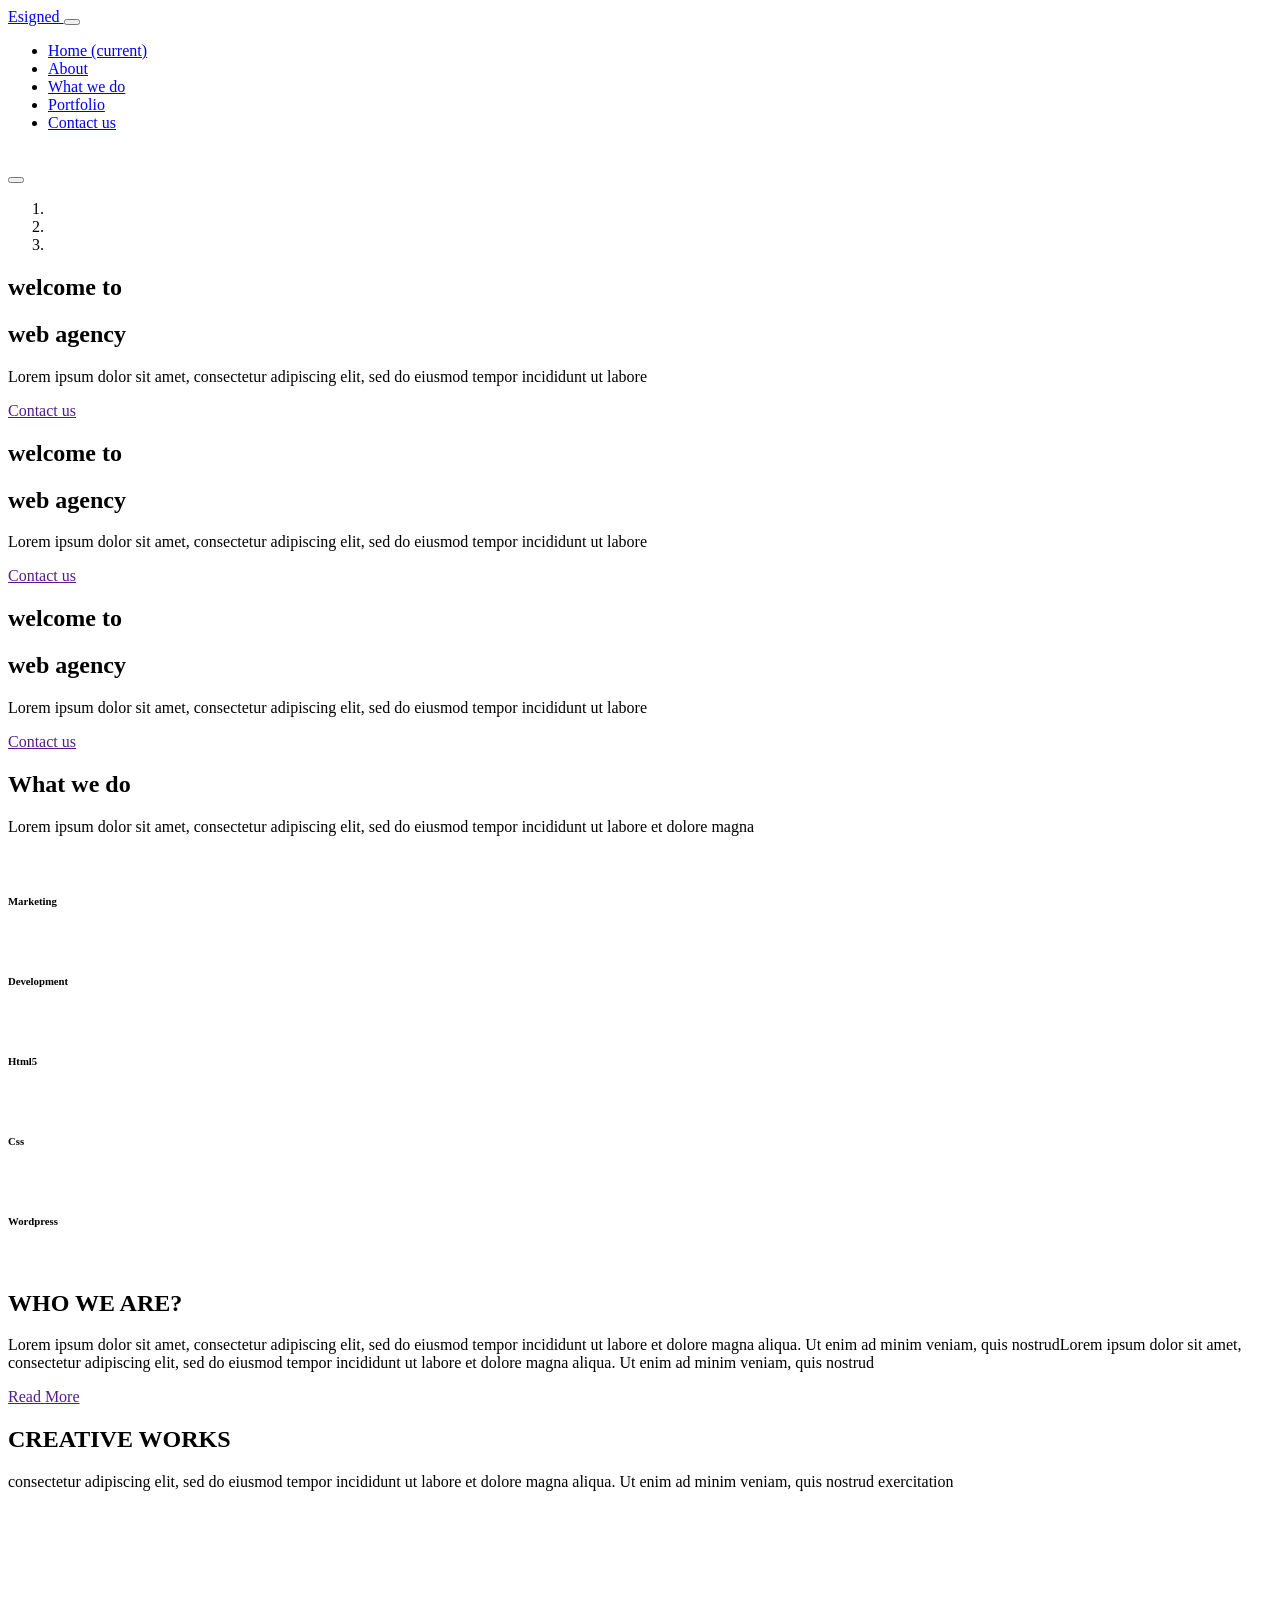
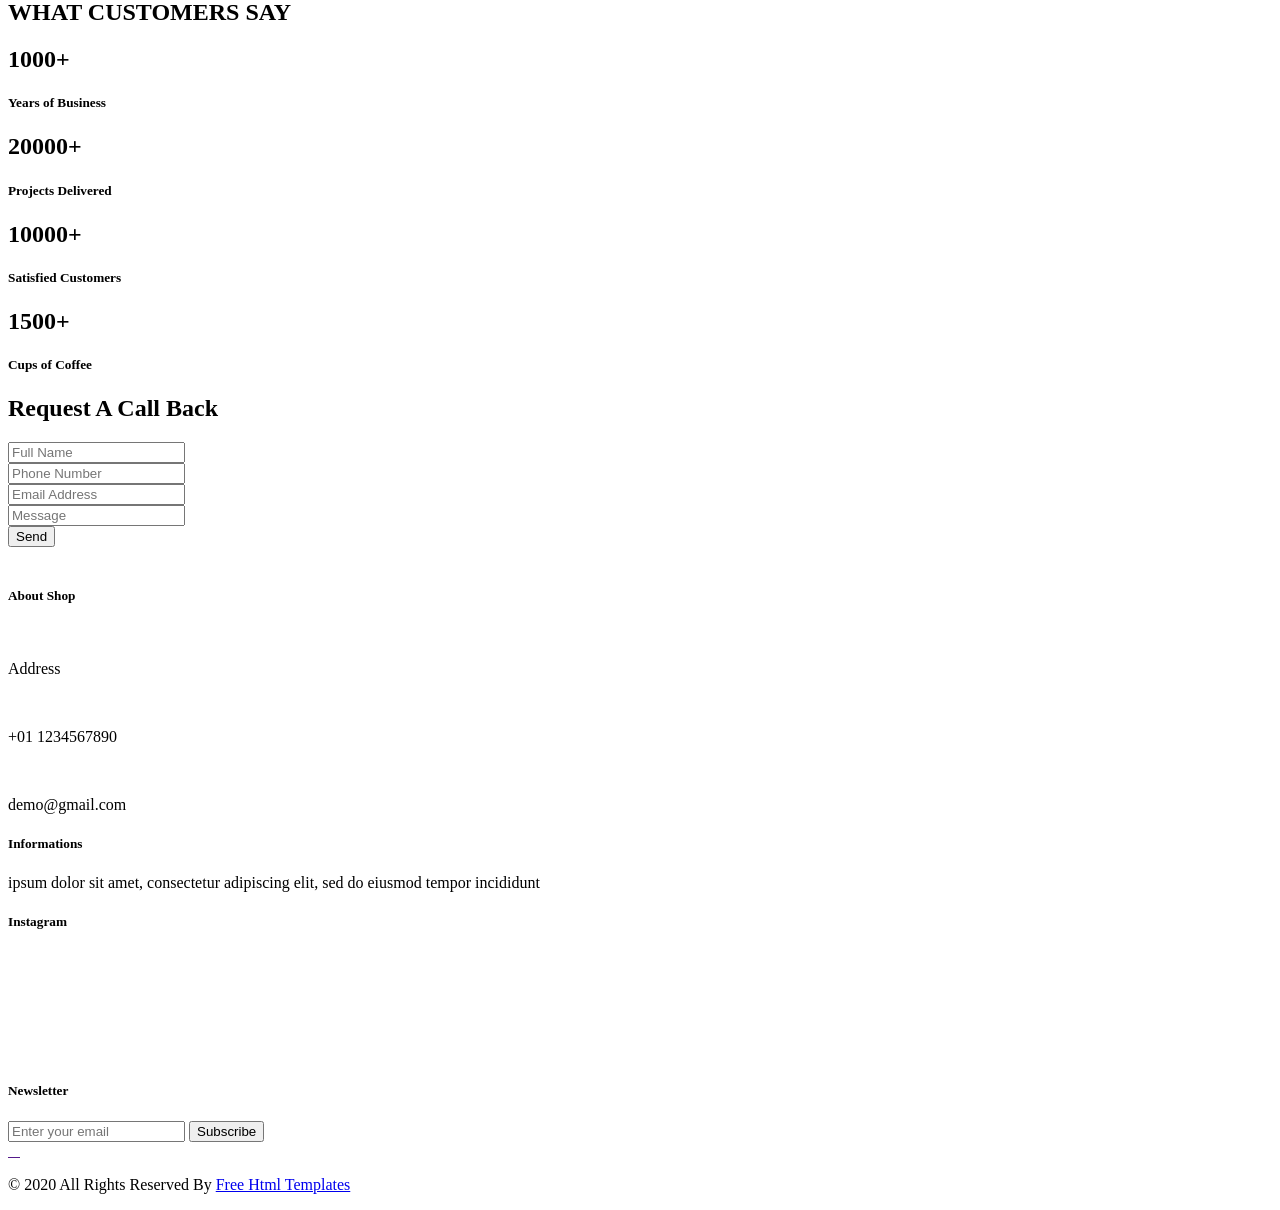
==== index.html @ bd588ac9 "Add files via upload" ====
<!DOCTYPE html>
<html>

<head>
  <!-- Basic -->
  <meta charset="utf-8" />
  <meta http-equiv="X-UA-Compatible" content="IE=edge" />
  <!-- Mobile Metas -->
  <meta name="viewport" content="width=device-width, initial-scale=1, shrink-to-fit=no" />
  <!-- Site Metas -->
  <meta name="keywords" content="" />
  <meta name="description" content="" />
  <meta name="author" content="" />

  <title>Esigned</title>

  <!-- slider stylesheet -->
  <!-- slider stylesheet -->
  <link rel="stylesheet" type="text/css" href="https://cdnjs.cloudflare.com/ajax/libs/OwlCarousel2/2.3.4/assets/owl.carousel.min.css" />

  <!-- bootstrap core css -->
  <link rel="stylesheet" type="text/css" href="css/bootstrap.css" />

  <!-- fonts style -->
  <link href="https://fonts.googleapis.com/css?family=Open+Sans:400,700|Poppins:400,700&display=swap" rel="stylesheet">
  <!-- Custom styles for this template -->
  <link href="css/style.css" rel="stylesheet" />
  <!-- responsive style -->
  <link href="css/responsive.css" rel="stylesheet" />
</head>

<body>
  <div class="hero_area">
    <!-- header section strats -->
    <header class="header_section">
      <div class="container-fluid">
        <nav class="navbar navbar-expand-lg custom_nav-container pt-3">
          <a class="navbar-brand" href="index.html">
            <span>
              Esigned
            </span>
          </a>
          <button class="navbar-toggler" type="button" data-toggle="collapse" data-target="#navbarSupportedContent" aria-controls="navbarSupportedContent" aria-expanded="false" aria-label="Toggle navigation">
            <span class="navbar-toggler-icon"></span>
          </button>

          <div class="collapse navbar-collapse" id="navbarSupportedContent">
            <div class="d-flex ml-auto flex-column flex-lg-row align-items-center">
              <ul class="navbar-nav  ">
                <li class="nav-item active">
                  <a class="nav-link" href="index.html">Home <span class="sr-only">(current)</span></a>
                </li>
                <li class="nav-item">
                  <a class="nav-link" href="about.html"> About </a>
                </li>
                <li class="nav-item">
                  <a class="nav-link" href="do.html"> What we do </a>
                </li>
                <li class="nav-item">
                  <a class="nav-link" href="portfolio.html"> Portfolio </a>
                </li>
                <li class="nav-item">
                  <a class="nav-link" href="contact.html">Contact us</a>
                </li>
              </ul>
              <div class="user_option">
                <a href="">
                  <img src="images/user.png" alt="">
                </a>
                <form class="form-inline my-2 my-lg-0 ml-0 ml-lg-4 mb-3 mb-lg-0">
                  <button class="btn  my-2 my-sm-0 nav_search-btn" type="submit"></button>
                </form>
              </div>
            </div>
          </div>
        </nav>
      </div>
    </header>
    <!-- end header section -->
    <!-- slider section -->
    <section class=" slider_section position-relative">
      <div class="container">
        <div id="carouselExampleIndicators" class="carousel slide" data-ride="carousel">
          <ol class="carousel-indicators">
            <li data-target="#carouselExampleIndicators" data-slide-to="0" class="active"></li>
            <li data-target="#carouselExampleIndicators" data-slide-to="1"></li>
            <li data-target="#carouselExampleIndicators" data-slide-to="2"></li>
          </ol>
          <div class="carousel-inner">
            <div class="carousel-item active">
              <div class="row">
                <div class="col">
                  <div class="detail-box">
                    <div>
                      <h2>
                        welcome to

                      </h2>
                      <h1>
                        web agency
                      </h1>
                      <p>
                        Lorem ipsum dolor sit amet, consectetur adipiscing elit, sed do eiusmod tempor incididunt ut
                        labore
                      </p>
                      <div class="">
                        <a href="">
                          Contact us
                        </a>
                      </div>
                    </div>
                  </div>
                </div>
              </div>
            </div>
            <div class="carousel-item">
              <div class="row">
                <div class="col">
                  <div class="detail-box">
                    <div>
                      <h2>
                        welcome to

                      </h2>
                      <h1>
                        web agency
                      </h1>
                      <p>
                        Lorem ipsum dolor sit amet, consectetur adipiscing elit, sed do eiusmod tempor incididunt ut
                        labore
                      </p>
                      <div class="">
                        <a href="">
                          Contact us
                        </a>
                      </div>
                    </div>
                  </div>
                </div>
              </div>
            </div>
            <div class="carousel-item">
              <div class="row">
                <div class="col">
                  <div class="detail-box">
                    <div>
                      <h2>
                        welcome to

                      </h2>
                      <h1>
                        web agency
                      </h1>
                      <p>
                        Lorem ipsum dolor sit amet, consectetur adipiscing elit, sed do eiusmod tempor incididunt ut
                        labore
                      </p>
                      <div class="">
                        <a href="">
                          Contact us
                        </a>
                      </div>
                    </div>
                  </div>
                </div>
              </div>
            </div>
          </div>
        </div>

      </div>
    </section>
    <!-- end slider section -->
  </div>

  <!-- do section -->

  <section class="do_section layout_padding">
    <div class="container">
      <div class="heading_container">
        <h2>
          What we do
        </h2>
        <p>
          Lorem ipsum dolor sit amet, consectetur adipiscing elit, sed do eiusmod tempor incididunt ut labore et dolore
          magna
        </p>
      </div>
      <div class="do_container">
        <div class="box arrow-start arrow_bg">
          <div class="img-box">
            <img src="images/d-1.png" alt="">
          </div>
          <div class="detail-box">
            <h6>
              Marketing
            </h6>
          </div>
        </div>
        <div class="box arrow-middle arrow_bg">
          <div class="img-box">
            <img src="images/d-2.png" alt="">
          </div>
          <div class="detail-box">
            <h6>
              Development
            </h6>
          </div>
        </div>
        <div class="box arrow-middle arrow_bg">
          <div class="img-box">
            <img src="images/d-3.png" alt="">
          </div>
          <div class="detail-box">
            <h6>
              Html5
            </h6>
          </div>
        </div>
        <div class="box arrow-end arrow_bg">
          <div class="img-box">
            <img src="images/d-4.png" alt="">
          </div>
          <div class="detail-box">
            <h6>
              Css
            </h6>
          </div>
        </div>
        <div class="box ">
          <div class="img-box">
            <img src="images/d-5.png" alt="">
          </div>
          <div class="detail-box">
            <h6>
              Wordpress
            </h6>
          </div>
        </div>
      </div>
    </div>
  </section>

  <!-- end do section -->

  <!-- who section -->

  <section class="who_section ">
    <div class="container">
      <div class="row">
        <div class="col-md-5">
          <div class="img-box">
            <img src="images/who-img.jpg" alt="">
          </div>
        </div>
        <div class="col-md-7">
          <div class="detail-box">
            <div class="heading_container">
              <h2>
                WHO WE ARE?
              </h2>
            </div>
            <p>
              Lorem ipsum dolor sit amet, consectetur adipiscing elit, sed do eiusmod tempor incididunt ut labore et
              dolore magna aliqua. Ut enim ad minim veniam, quis nostrudLorem ipsum dolor sit amet, consectetur
              adipiscing elit, sed do eiusmod tempor incididunt ut labore et dolore magna aliqua. Ut enim ad minim
              veniam, quis nostrud
            </p>
            <div>
              <a href="">
                Read More
              </a>
            </div>
          </div>
        </div>
      </div>
    </div>
  </section>

  <!-- end who section -->


  <!-- work section -->
  <section class="work_section layout_padding">
    <div class="container">
      <div class="heading_container">
        <h2>
          CREATIVE WORKS
        </h2>
        <p>
          consectetur adipiscing elit, sed do eiusmod tempor incididunt ut labore et dolore magna aliqua. Ut enim ad
          minim veniam, quis nostrud exercitation
        </p>
      </div>
      <div class="work_container layout_padding2">
        <div class="box b-1">
          <img src="images/w-1.png" alt="">
        </div>
        <div class="box b-2">
          <img src="images/w-2.png" alt="">

        </div>
        <div class="box b-3">
          <img src="images/w-3.png" alt="">

        </div>
        <div class="box b-4">
          <img src="images/w-4.png" alt="">

        </div>
      </div>
    </div>
  </section>

  <!-- end work section -->

  <!-- client section -->
  <section class="client_section">
    <div class="container">
      <div class="heading_container">
        <h2>
          WHAT CUSTOMERS SAY
        </h2>
      </div>
      <div class="carousel-wrap ">
        <div class="owl-carousel">
          <div class="item">
            <div class="box">
              <div class="img-box">
                <img src="images/c-1.png" alt="">
              </div>
              <div class="detail-box">
                <h5>
                  Tempor incididunt <br>
                  <span>
                    Dipiscing elit
                  </span>
                </h5>
                <img src="images/quote.png" alt="">
                <p>
                  Dipiscing elit, sed do eiusmod tempor incididunt ut labore et dolore magna aliqua. Ut enim ad minim
                </p>
              </div>
            </div>
          </div>
          <div class="item">
            <div class="box">
              <div class="img-box">
                <img src="images/c-2.png" alt="">
              </div>
              <div class="detail-box">
                <h5>
                  Tempor incididunt <br>
                  <span>
                    Dipiscing elit
                  </span>
                </h5>
                <img src="images/quote.png" alt="">
                <p>
                  Dipiscing elit, sed do eiusmod tempor incididunt ut labore et dolore magna aliqua. Ut enim ad minim
                </p>
              </div>
            </div>
          </div>
          <div class="item">
            <div class="box">
              <div class="img-box">
                <img src="images/c-3.png" alt="">
              </div>
              <div class="detail-box">
                <h5>
                  Tempor incididunt <br>
                  <span>
                    Dipiscing elit
                  </span>
                </h5>
                <img src="images/quote.png" alt="">
                <p>
                  Dipiscing elit, sed do eiusmod tempor incididunt ut labore et dolore magna aliqua. Ut enim ad minim
                </p>
              </div>
            </div>
          </div>
        </div>
      </div>
    </div>
  </section>

  <!-- end client section -->

  <!-- target section -->
  <section class="target_section layout_padding2">
    <div class="container">
      <div class="row">
        <div class="col-md-3 col-sm-6">
          <div class="detail-box">
            <h2>
              1000+
            </h2>
            <h5>
              Years of Business
            </h5>
          </div>
        </div>
        <div class="col-md-3 col-sm-6">
          <div class="detail-box">
            <h2>
              20000+
            </h2>
            <h5>
              Projects Delivered
            </h5>
          </div>
        </div>
        <div class="col-md-3 col-sm-6">
          <div class="detail-box">
            <h2>
              10000+
            </h2>
            <h5>
              Satisfied Customers
            </h5>
          </div>
        </div>
        <div class="col-md-3 col-sm-6">
          <div class="detail-box">
            <h2>
              1500+
            </h2>
            <h5>
              Cups of Coffee
            </h5>
          </div>
        </div>
      </div>
    </div>
  </section>

  <!-- end target section -->


  <!-- contact section -->

  <section class="contact_section layout_padding">
    <div class="container">

      <div class="heading_container">
        <h2>
          Request A Call Back
        </h2>
      </div>
      <div class="">
        <div class="">
          <div class="row">
            <div class="col-md-9 mx-auto">
              <div class="contact-form">
                <form action="">
                  <div>
                    <input type="text" placeholder="Full Name ">
                  </div>
                  <div>
                    <input type="text" placeholder="Phone Number">
                  </div>
                  <div>
                    <input type="email" placeholder="Email Address">
                  </div>
                  <div>
                    <input type="text" placeholder="Message" class="input_message">
                  </div>
                  <div class="d-flex justify-content-center">
                    <button type="submit" class="btn_on-hover">
                      Send
                    </button>
                  </div>
                </form>
              </div>
            </div>
          </div>
        </div>
      </div>
      <div class="map_img-box">
        <img src="images/map-img.png" alt="">
      </div>
    </div>
  </section>


  <!-- end contact section -->


  <!-- info section -->
  <section class="info_section ">
    <div class="container">
      <div class="row">
        <div class="col-md-3">
          <div class="info_contact">
            <h5>
              About Shop
            </h5>
            <div>
              <div class="img-box">
                <img src="images/location-white.png" width="18px" alt="">
              </div>
              <p>
                Address
              </p>
            </div>
            <div>
              <div class="img-box">
                <img src="images/telephone-white.png" width="12px" alt="">
              </div>
              <p>
                +01 1234567890
              </p>
            </div>
            <div>
              <div class="img-box">
                <img src="images/envelope-white.png" width="18px" alt="">
              </div>
              <p>
                demo@gmail.com
              </p>
            </div>
          </div>
        </div>
        <div class="col-md-3">
          <div class="info_info">
            <h5>
              Informations
            </h5>
            <p>
              ipsum dolor sit amet, consectetur adipiscing elit, sed do eiusmod tempor incididunt
            </p>
          </div>
        </div>

        <div class="col-md-3">
          <div class="info_insta">
            <h5>
              Instagram
            </h5>
            <div class="insta_container">
              <div>
                <a href="">
                  <div class="insta-box b-1">
                    <img src="images/insta.png" alt="">
                  </div>
                </a>
                <a href="">
                  <div class="insta-box b-2">
                    <img src="images/insta.png" alt="">
                  </div>
                </a>
              </div>

              <div>
                <a href="">
                  <div class="insta-box b-3">
                    <img src="images/insta.png" alt="">
                  </div>
                </a>
                <a href="">
                  <div class="insta-box b-4">
                    <img src="images/insta.png" alt="">
                  </div>
                </a>
              </div>
              <div>
                <a href="">
                  <div class="insta-box b-3">
                    <img src="images/insta.png" alt="">
                  </div>
                </a>
                <a href="">
                  <div class="insta-box b-4">
                    <img src="images/insta.png" alt="">
                  </div>
                </a>
              </div>
            </div>
          </div>
        </div>
        <div class="col-md-3">
          <div class="info_form ">
            <h5>
              Newsletter
            </h5>
            <form action="">
              <input type="email" placeholder="Enter your email">
              <button>
                Subscribe
              </button>
            </form>
            <div class="social_box">
              <a href="">
                <img src="images/fb.png" alt="">
              </a>
              <a href="">
                <img src="images/twitter.png" alt="">
              </a>
              <a href="">
                <img src="images/linkedin.png" alt="">
              </a>
              <a href="">
                <img src="images/youtube.png" alt="">
              </a>
            </div>
          </div>
        </div>
      </div>
    </div>
  </section>

  <!-- end info_section -->


  <!-- footer section -->
  <section class="container-fluid footer_section">
    <p>
      &copy; 2020 All Rights Reserved By
      <a href="https://html.design/">Free Html Templates</a>
    </p>
  </section>
  <!-- footer section -->

  <script type="text/javascript" src="js/jquery-3.4.1.min.js"></script>
  <script type="text/javascript" src="js/bootstrap.js"></script>
  <script type="text/javascript" src="https://cdnjs.cloudflare.com/ajax/libs/OwlCarousel2/2.3.4/owl.carousel.min.js">
  </script>
  <!-- owl carousel script 
    -->
  <script type="text/javascript">
    $(".owl-carousel").owlCarousel({
      loop: true,
      margin: 0,
      navText: [],
      center: true,
      autoplay: true,
      autoplayHoverPause: true,
      responsive: {
        0: {
          items: 1
        },
        1000: {
          items: 3
        }
      }
    });
  </script>
  <!-- end owl carousel script -->

</body>

</html>
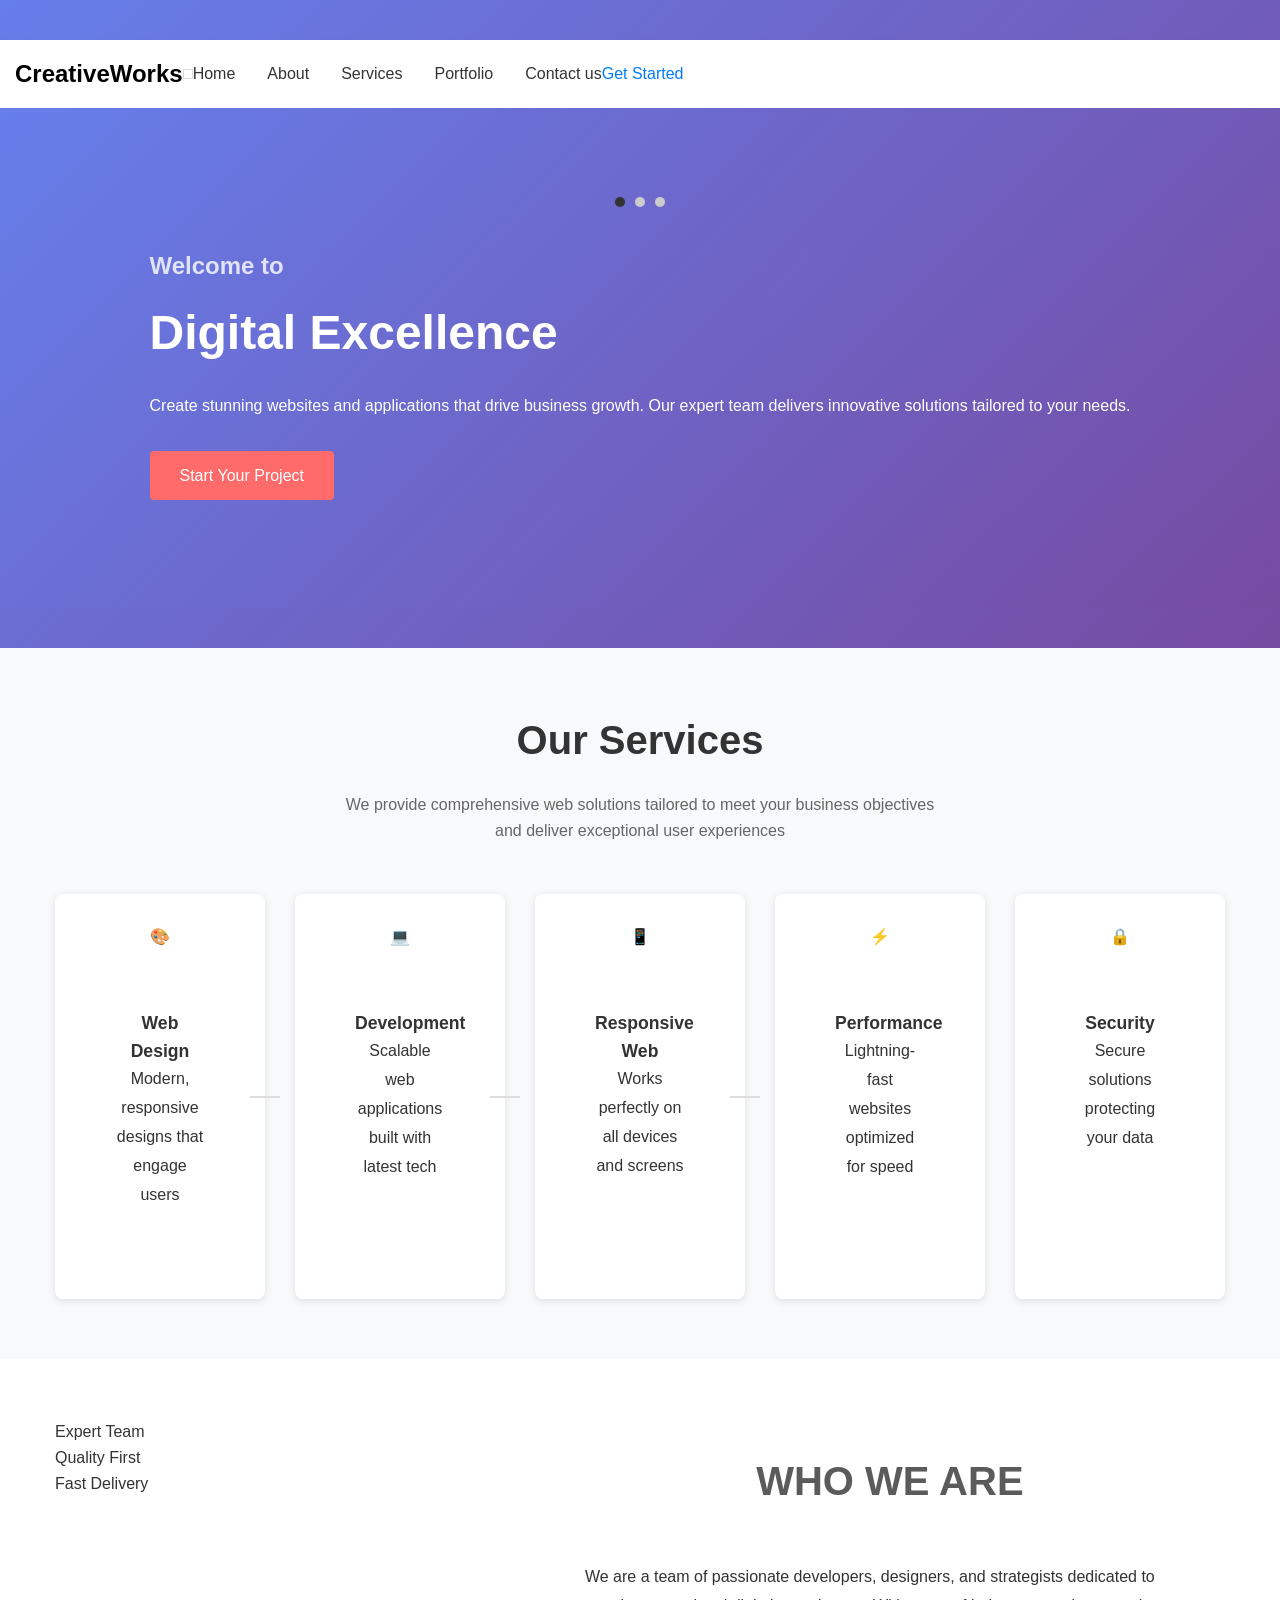
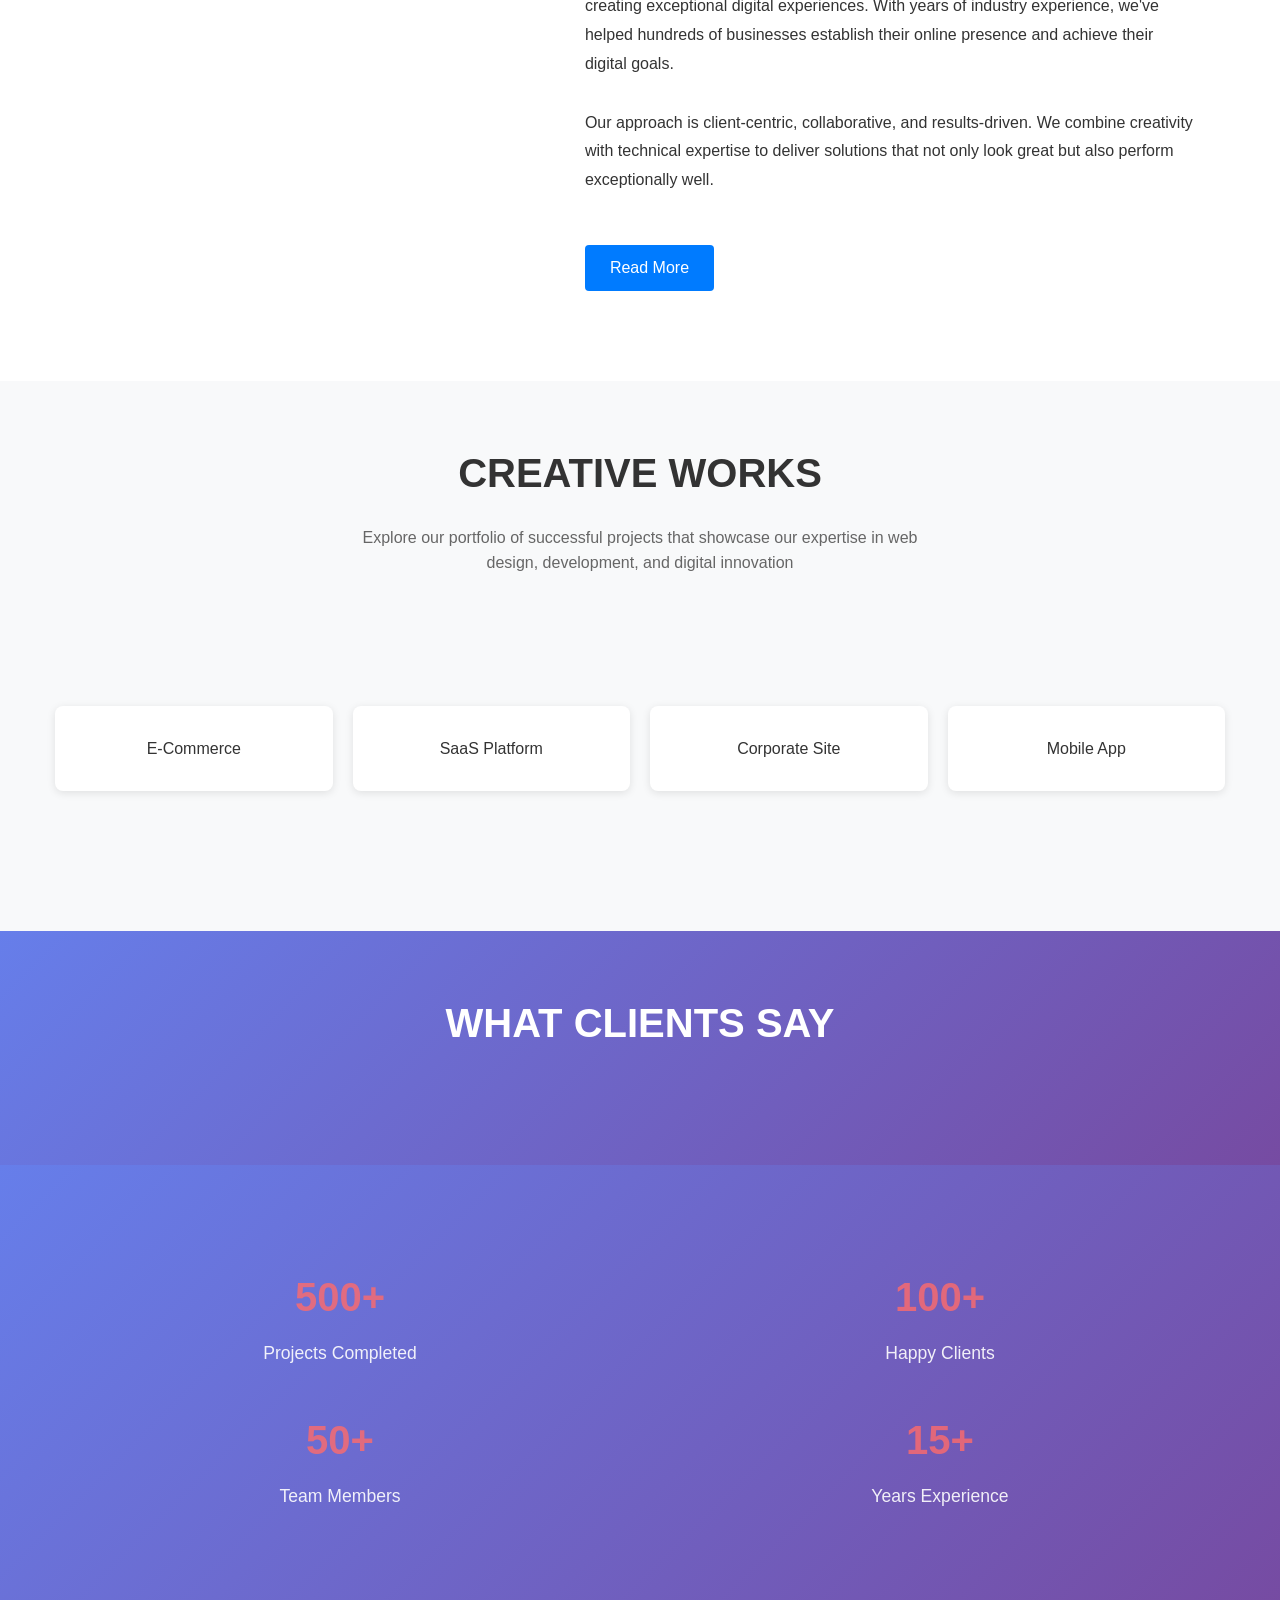
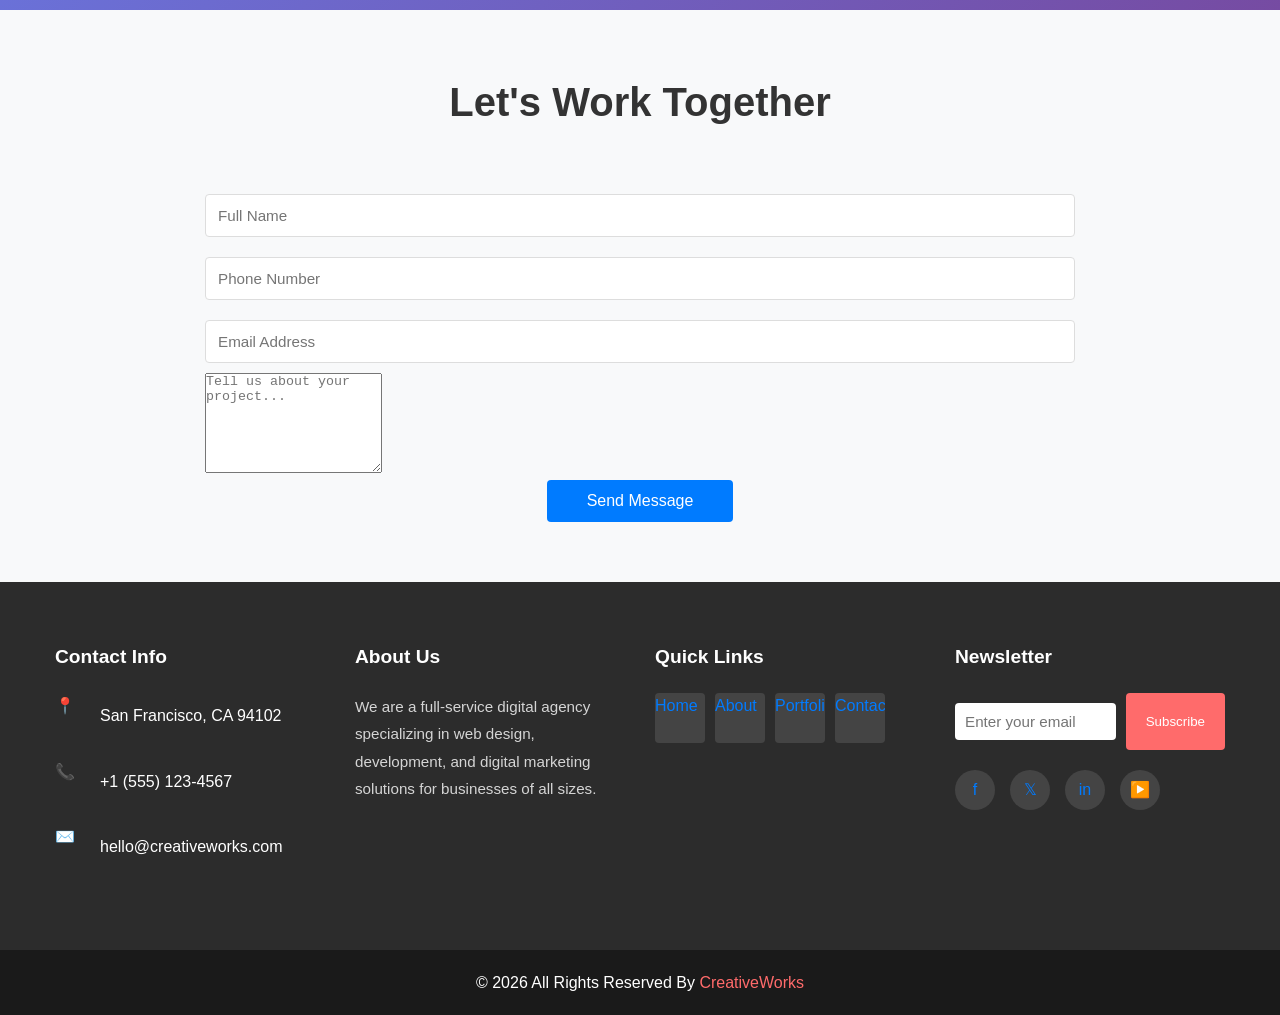
==== commit bb669a5a: "Modernize website design - remove Esigned branding, add modern content without images" ====
--- a/index.html
+++ b/index.html
@@ -1,654 +1,606 @@
-<!DOCTYPE html>
-<html>
-
-<head>
-  <!-- Basic -->
-  <meta charset="utf-8" />
-  <meta http-equiv="X-UA-Compatible" content="IE=edge" />
-  <!-- Mobile Metas -->
-  <meta name="viewport" content="width=device-width, initial-scale=1, shrink-to-fit=no" />
-  <!-- Site Metas -->
-  <meta name="keywords" content="" />
-  <meta name="description" content="" />
-  <meta name="author" content="" />
-
-  <title>Esigned</title>
-
-  <!-- slider stylesheet -->
-  <!-- slider stylesheet -->
-  <link rel="stylesheet" type="text/css" href="https://cdnjs.cloudflare.com/ajax/libs/OwlCarousel2/2.3.4/assets/owl.carousel.min.css" />
-
-  <!-- bootstrap core css -->
-  <link rel="stylesheet" type="text/css" href="css/bootstrap.css" />
-
-  <!-- fonts style -->
-  <link href="https://fonts.googleapis.com/css?family=Open+Sans:400,700|Poppins:400,700&display=swap" rel="stylesheet">
-  <!-- Custom styles for this template -->
-  <link href="css/style.css" rel="stylesheet" />
-  <!-- responsive style -->
-  <link href="css/responsive.css" rel="stylesheet" />
-</head>
-
-<body>
-  <div class="hero_area">
-    <!-- header section strats -->
-    <header class="header_section">
-      <div class="container-fluid">
-        <nav class="navbar navbar-expand-lg custom_nav-container pt-3">
-          <a class="navbar-brand" href="index.html">
-            <span>
-              Esigned
-            </span>
-          </a>
-          <button class="navbar-toggler" type="button" data-toggle="collapse" data-target="#navbarSupportedContent" aria-controls="navbarSupportedContent" aria-expanded="false" aria-label="Toggle navigation">
-            <span class="navbar-toggler-icon"></span>
-          </button>
-
-          <div class="collapse navbar-collapse" id="navbarSupportedContent">
-            <div class="d-flex ml-auto flex-column flex-lg-row align-items-center">
-              <ul class="navbar-nav  ">
-                <li class="nav-item active">
-                  <a class="nav-link" href="index.html">Home <span class="sr-only">(current)</span></a>
-                </li>
-                <li class="nav-item">
-                  <a class="nav-link" href="about.html"> About </a>
-                </li>
-                <li class="nav-item">
-                  <a class="nav-link" href="do.html"> What we do </a>
-                </li>
-                <li class="nav-item">
-                  <a class="nav-link" href="portfolio.html"> Portfolio </a>
-                </li>
-                <li class="nav-item">
-                  <a class="nav-link" href="contact.html">Contact us</a>
-                </li>
-              </ul>
-              <div class="user_option">
-                <a href="">
-                  <img src="images/user.png" alt="">
-                </a>
-                <form class="form-inline my-2 my-lg-0 ml-0 ml-lg-4 mb-3 mb-lg-0">
-                  <button class="btn  my-2 my-sm-0 nav_search-btn" type="submit"></button>
-                </form>
-              </div>
-            </div>
-          </div>
-        </nav>
-      </div>
-    </header>
-    <!-- end header section -->
-    <!-- slider section -->
-    <section class=" slider_section position-relative">
-      <div class="container">
-        <div id="carouselExampleIndicators" class="carousel slide" data-ride="carousel">
-          <ol class="carousel-indicators">
-            <li data-target="#carouselExampleIndicators" data-slide-to="0" class="active"></li>
-            <li data-target="#carouselExampleIndicators" data-slide-to="1"></li>
-            <li data-target="#carouselExampleIndicators" data-slide-to="2"></li>
-          </ol>
-          <div class="carousel-inner">
-            <div class="carousel-item active">
-              <div class="row">
-                <div class="col">
-                  <div class="detail-box">
-                    <div>
-                      <h2>
-                        welcome to
-
-                      </h2>
-                      <h1>
-                        web agency
-                      </h1>
-                      <p>
-                        Lorem ipsum dolor sit amet, consectetur adipiscing elit, sed do eiusmod tempor incididunt ut
-                        labore
-                      </p>
-                      <div class="">
-                        <a href="">
-                          Contact us
-                        </a>
-                      </div>
-                    </div>
-                  </div>
-                </div>
-              </div>
-            </div>
-            <div class="carousel-item">
-              <div class="row">
-                <div class="col">
-                  <div class="detail-box">
-                    <div>
-                      <h2>
-                        welcome to
-
-                      </h2>
-                      <h1>
-                        web agency
-                      </h1>
-                      <p>
-                        Lorem ipsum dolor sit amet, consectetur adipiscing elit, sed do eiusmod tempor incididunt ut
-                        labore
-                      </p>
-                      <div class="">
-                        <a href="">
-                          Contact us
-                        </a>
-                      </div>
-                    </div>
-                  </div>
-                </div>
-              </div>
-            </div>
-            <div class="carousel-item">
-              <div class="row">
-                <div class="col">
-                  <div class="detail-box">
-                    <div>
-                      <h2>
-                        welcome to
-
-                      </h2>
-                      <h1>
-                        web agency
-                      </h1>
-                      <p>
-                        Lorem ipsum dolor sit amet, consectetur adipiscing elit, sed do eiusmod tempor incididunt ut
-                        labore
-                      </p>
-                      <div class="">
-                        <a href="">
-                          Contact us
-                        </a>
-                      </div>
-                    </div>
-                  </div>
-                </div>
-              </div>
-            </div>
-          </div>
-        </div>
-
-      </div>
-    </section>
-    <!-- end slider section -->
-  </div>
-
-  <!-- do section -->
-
-  <section class="do_section layout_padding">
-    <div class="container">
-      <div class="heading_container">
-        <h2>
-          What we do
-        </h2>
-        <p>
-          Lorem ipsum dolor sit amet, consectetur adipiscing elit, sed do eiusmod tempor incididunt ut labore et dolore
-          magna
-        </p>
-      </div>
-      <div class="do_container">
-        <div class="box arrow-start arrow_bg">
-          <div class="img-box">
-            <img src="images/d-1.png" alt="">
-          </div>
-          <div class="detail-box">
-            <h6>
-              Marketing
-            </h6>
-          </div>
-        </div>
-        <div class="box arrow-middle arrow_bg">
-          <div class="img-box">
-            <img src="images/d-2.png" alt="">
-          </div>
-          <div class="detail-box">
-            <h6>
-              Development
-            </h6>
-          </div>
-        </div>
-        <div class="box arrow-middle arrow_bg">
-          <div class="img-box">
-            <img src="images/d-3.png" alt="">
-          </div>
-          <div class="detail-box">
-            <h6>
-              Html5
-            </h6>
-          </div>
-        </div>
-        <div class="box arrow-end arrow_bg">
-          <div class="img-box">
-            <img src="images/d-4.png" alt="">
-          </div>
-          <div class="detail-box">
-            <h6>
-              Css
-            </h6>
-          </div>
-        </div>
-        <div class="box ">
-          <div class="img-box">
-            <img src="images/d-5.png" alt="">
-          </div>
-          <div class="detail-box">
-            <h6>
-              Wordpress
-            </h6>
-          </div>
-        </div>
-      </div>
-    </div>
-  </section>
-
-  <!-- end do section -->
-
-  <!-- who section -->
-
-  <section class="who_section ">
-    <div class="container">
-      <div class="row">
-        <div class="col-md-5">
-          <div class="img-box">
-            <img src="images/who-img.jpg" alt="">
-          </div>
-        </div>
-        <div class="col-md-7">
-          <div class="detail-box">
-            <div class="heading_container">
-              <h2>
-                WHO WE ARE?
-              </h2>
-            </div>
-            <p>
-              Lorem ipsum dolor sit amet, consectetur adipiscing elit, sed do eiusmod tempor incididunt ut labore et
-              dolore magna aliqua. Ut enim ad minim veniam, quis nostrudLorem ipsum dolor sit amet, consectetur
-              adipiscing elit, sed do eiusmod tempor incididunt ut labore et dolore magna aliqua. Ut enim ad minim
-              veniam, quis nostrud
-            </p>
-            <div>
-              <a href="">
-                Read More
-              </a>
-            </div>
-          </div>
-        </div>
-      </div>
-    </div>
-  </section>
-
-  <!-- end who section -->
-
-
-  <!-- work section -->
-  <section class="work_section layout_padding">
-    <div class="container">
-      <div class="heading_container">
-        <h2>
-          CREATIVE WORKS
-        </h2>
-        <p>
-          consectetur adipiscing elit, sed do eiusmod tempor incididunt ut labore et dolore magna aliqua. Ut enim ad
-          minim veniam, quis nostrud exercitation
-        </p>
-      </div>
-      <div class="work_container layout_padding2">
-        <div class="box b-1">
-          <img src="images/w-1.png" alt="">
-        </div>
-        <div class="box b-2">
-          <img src="images/w-2.png" alt="">
-
-        </div>
-        <div class="box b-3">
-          <img src="images/w-3.png" alt="">
-
-        </div>
-        <div class="box b-4">
-          <img src="images/w-4.png" alt="">
-
-        </div>
-      </div>
-    </div>
-  </section>
-
-  <!-- end work section -->
-
-  <!-- client section -->
-  <section class="client_section">
-    <div class="container">
-      <div class="heading_container">
-        <h2>
-          WHAT CUSTOMERS SAY
-        </h2>
-      </div>
-      <div class="carousel-wrap ">
-        <div class="owl-carousel">
-          <div class="item">
-            <div class="box">
-              <div class="img-box">
-                <img src="images/c-1.png" alt="">
-              </div>
-              <div class="detail-box">
-                <h5>
-                  Tempor incididunt <br>
-                  <span>
-                    Dipiscing elit
-                  </span>
-                </h5>
-                <img src="images/quote.png" alt="">
-                <p>
-                  Dipiscing elit, sed do eiusmod tempor incididunt ut labore et dolore magna aliqua. Ut enim ad minim
-                </p>
-              </div>
-            </div>
-          </div>
-          <div class="item">
-            <div class="box">
-              <div class="img-box">
-                <img src="images/c-2.png" alt="">
-              </div>
-              <div class="detail-box">
-                <h5>
-                  Tempor incididunt <br>
-                  <span>
-                    Dipiscing elit
-                  </span>
-                </h5>
-                <img src="images/quote.png" alt="">
-                <p>
-                  Dipiscing elit, sed do eiusmod tempor incididunt ut labore et dolore magna aliqua. Ut enim ad minim
-                </p>
-              </div>
-            </div>
-          </div>
-          <div class="item">
-            <div class="box">
-              <div class="img-box">
-                <img src="images/c-3.png" alt="">
-              </div>
-              <div class="detail-box">
-                <h5>
-                  Tempor incididunt <br>
-                  <span>
-                    Dipiscing elit
-                  </span>
-                </h5>
-                <img src="images/quote.png" alt="">
-                <p>
-                  Dipiscing elit, sed do eiusmod tempor incididunt ut labore et dolore magna aliqua. Ut enim ad minim
-                </p>
-              </div>
-            </div>
-          </div>
-        </div>
-      </div>
-    </div>
-  </section>
-
-  <!-- end client section -->
-
-  <!-- target section -->
-  <section class="target_section layout_padding2">
-    <div class="container">
-      <div class="row">
-        <div class="col-md-3 col-sm-6">
-          <div class="detail-box">
-            <h2>
-              1000+
-            </h2>
-            <h5>
-              Years of Business
-            </h5>
-          </div>
-        </div>
-        <div class="col-md-3 col-sm-6">
-          <div class="detail-box">
-            <h2>
-              20000+
-            </h2>
-            <h5>
-              Projects Delivered
-            </h5>
-          </div>
-        </div>
-        <div class="col-md-3 col-sm-6">
-          <div class="detail-box">
-            <h2>
-              10000+
-            </h2>
-            <h5>
-              Satisfied Customers
-            </h5>
-          </div>
-        </div>
-        <div class="col-md-3 col-sm-6">
-          <div class="detail-box">
-            <h2>
-              1500+
-            </h2>
-            <h5>
-              Cups of Coffee
-            </h5>
-          </div>
-        </div>
-      </div>
-    </div>
-  </section>
-
-  <!-- end target section -->
-
-
-  <!-- contact section -->
-
-  <section class="contact_section layout_padding">
-    <div class="container">
-
-      <div class="heading_container">
-        <h2>
-          Request A Call Back
-        </h2>
-      </div>
-      <div class="">
-        <div class="">
-          <div class="row">
-            <div class="col-md-9 mx-auto">
-              <div class="contact-form">
-                <form action="">
-                  <div>
-                    <input type="text" placeholder="Full Name ">
-                  </div>
-                  <div>
-                    <input type="text" placeholder="Phone Number">
-                  </div>
-                  <div>
-                    <input type="email" placeholder="Email Address">
-                  </div>
-                  <div>
-                    <input type="text" placeholder="Message" class="input_message">
-                  </div>
-                  <div class="d-flex justify-content-center">
-                    <button type="submit" class="btn_on-hover">
-                      Send
-                    </button>
-                  </div>
-                </form>
-              </div>
-            </div>
-          </div>
-        </div>
-      </div>
-      <div class="map_img-box">
-        <img src="images/map-img.png" alt="">
-      </div>
-    </div>
-  </section>
-
-
-  <!-- end contact section -->
-
-
-  <!-- info section -->
-  <section class="info_section ">
-    <div class="container">
-      <div class="row">
-        <div class="col-md-3">
-          <div class="info_contact">
-            <h5>
-              About Shop
-            </h5>
-            <div>
-              <div class="img-box">
-                <img src="images/location-white.png" width="18px" alt="">
-              </div>
-              <p>
-                Address
-              </p>
-            </div>
-            <div>
-              <div class="img-box">
-                <img src="images/telephone-white.png" width="12px" alt="">
-              </div>
-              <p>
-                +01 1234567890
-              </p>
-            </div>
-            <div>
-              <div class="img-box">
-                <img src="images/envelope-white.png" width="18px" alt="">
-              </div>
-              <p>
-                demo@gmail.com
-              </p>
-            </div>
-          </div>
-        </div>
-        <div class="col-md-3">
-          <div class="info_info">
-            <h5>
-              Informations
-            </h5>
-            <p>
-              ipsum dolor sit amet, consectetur adipiscing elit, sed do eiusmod tempor incididunt
-            </p>
-          </div>
-        </div>
-
-        <div class="col-md-3">
-          <div class="info_insta">
-            <h5>
-              Instagram
-            </h5>
-            <div class="insta_container">
-              <div>
-                <a href="">
-                  <div class="insta-box b-1">
-                    <img src="images/insta.png" alt="">
-                  </div>
-                </a>
-                <a href="">
-                  <div class="insta-box b-2">
-                    <img src="images/insta.png" alt="">
-                  </div>
-                </a>
-              </div>
-
-              <div>
-                <a href="">
-                  <div class="insta-box b-3">
-                    <img src="images/insta.png" alt="">
-                  </div>
-                </a>
-                <a href="">
-                  <div class="insta-box b-4">
-                    <img src="images/insta.png" alt="">
-                  </div>
-                </a>
-              </div>
-              <div>
-                <a href="">
-                  <div class="insta-box b-3">
-                    <img src="images/insta.png" alt="">
-                  </div>
-                </a>
-                <a href="">
-                  <div class="insta-box b-4">
-                    <img src="images/insta.png" alt="">
-                  </div>
-                </a>
-              </div>
-            </div>
-          </div>
-        </div>
-        <div class="col-md-3">
-          <div class="info_form ">
-            <h5>
-              Newsletter
-            </h5>
-            <form action="">
-              <input type="email" placeholder="Enter your email">
-              <button>
-                Subscribe
-              </button>
-            </form>
-            <div class="social_box">
-              <a href="">
-                <img src="images/fb.png" alt="">
-              </a>
-              <a href="">
-                <img src="images/twitter.png" alt="">
-              </a>
-              <a href="">
-                <img src="images/linkedin.png" alt="">
-              </a>
-              <a href="">
-                <img src="images/youtube.png" alt="">
-              </a>
-            </div>
-          </div>
-        </div>
-      </div>
-    </div>
-  </section>
-
-  <!-- end info_section -->
-
-
-  <!-- footer section -->
-  <section class="container-fluid footer_section">
-    <p>
-      &copy; 2020 All Rights Reserved By
-      <a href="https://html.design/">Free Html Templates</a>
-    </p>
-  </section>
-  <!-- footer section -->
-
-  <script type="text/javascript" src="js/jquery-3.4.1.min.js"></script>
-  <script type="text/javascript" src="js/bootstrap.js"></script>
-  <script type="text/javascript" src="https://cdnjs.cloudflare.com/ajax/libs/OwlCarousel2/2.3.4/owl.carousel.min.js">
-  </script>
-  <!-- owl carousel script 
-    -->
-  <script type="text/javascript">
-    $(".owl-carousel").owlCarousel({
-      loop: true,
-      margin: 0,
-      navText: [],
-      center: true,
-      autoplay: true,
-      autoplayHoverPause: true,
-      responsive: {
-        0: {
-          items: 1
-        },
-        1000: {
-          items: 3
-        }
-      }
-    });
-  </script>
-  <!-- end owl carousel script -->
-
-</body>
-
-</html>+<!DOCTYPE html>
+<html>
+
+<head>
+  <!-- Basic -->
+  <meta charset="utf-8" />
+  <meta http-equiv="X-UA-Compatible" content="IE=edge" />
+  <!-- Mobile Metas -->
+  <meta name="viewport" content="width=device-width, initial-scale=1, shrink-to-fit=no" />
+  <!-- Site Metas -->
+  <meta name="keywords" content="web design, web development, agency" />
+  <meta name="description" content="Modern Web Design & Development Agency" />
+  <meta name="author" content="Your Agency" />
+
+  <title>CreativeWorks - Web Design & Development</title>
+
+  <!-- slider stylesheet -->
+  <link rel="stylesheet" type="text/css" href="https://cdnjs.cloudflare.com/ajax/libs/OwlCarousel2/2.3.4/assets/owl.carousel.min.css" />
+
+  <!-- bootstrap core css -->
+  <link rel="stylesheet" type="text/css" href="css/bootstrap.css" />
+
+  <!-- fonts style -->
+  <link href="https://fonts.googleapis.com/css?family=Open+Sans:400,700|Poppins:400,700&display=swap" rel="stylesheet">
+  <!-- Custom styles for this template -->
+  <link href="css/style.css" rel="stylesheet" />
+  <!-- responsive style -->
+  <link href="css/responsive.css" rel="stylesheet" />
+</head>
+
+<body>
+  <div class="hero_area">
+    <!-- header section strats -->
+    <header class="header_section">
+      <div class="container-fluid">
+        <nav class="navbar navbar-expand-lg custom_nav-container pt-3">
+          <a class="navbar-brand" href="index.html">
+            <span>CreativeWorks</span>
+          </a>
+          <button class="navbar-toggler" type="button" data-toggle="collapse" data-target="#navbarSupportedContent" aria-controls="navbarSupportedContent" aria-expanded="false" aria-label="Toggle">
+            <span class="navbar-toggler-icon"></span>
+          </button>
+
+          <div class="collapse navbar-collapse" id="navbarSupportedContent">
+            <div class="d-flex ml-auto flex-column flex-lg-row align-items-center">
+              <ul class="navbar-nav  ">
+                <li class="nav-item active">
+                  <a class="nav-link" href="index.html">Home <span class="sr-only">(current)</span></a>
+                </li>
+                <li class="nav-item">
+                  <a class="nav-link" href="about.html"> About </a>
+                </li>
+                <li class="nav-item">
+                  <a class="nav-link" href="do.html"> Services </a>
+                </li>
+                <li class="nav-item">
+                  <a class="nav-link" href="portfolio.html"> Portfolio </a>
+                </li>
+                <li class="nav-item">
+                  <a class="nav-link" href="contact.html">Contact us</a>
+                </li>
+              </ul>
+              <div class="user_option">
+                <a href="contact.html" class="contact-btn">Get Started</a>
+              </div>
+            </div>
+          </div>
+        </nav>
+      </div>
+    </header>
+    <!-- end header section -->
+    <!-- slider section -->
+    <section class=" slider_section position-relative">
+      <div class="container">
+        <div id="carouselExampleIndicators" class="carousel slide" data-ride="carousel">
+          <ol class="carousel-indicators">
+            <li data-target="#carouselExampleIndicators" data-slide-to="0" class="active"></li>
+            <li data-target="#carouselExampleIndicators" data-slide-to="1"></li>
+            <li data-target="#carouselExampleIndicators" data-slide-to="2"></li>
+          </ol>
+          <div class="carousel-inner">
+            <div class="carousel-item active">
+              <div class="row">
+                <div class="col">
+                  <div class="detail-box">
+                    <div>
+                      <h2>Welcome to</h2>
+                      <h1>Digital Excellence</h1>
+                      <p>
+                        Create stunning websites and applications that drive business growth. Our expert team delivers innovative solutions tailored to your needs.
+                      </p>
+                      <div class="">
+                        <a href="contact.html">Start Your Project</a>
+                      </div>
+                    </div>
+                  </div>
+                </div>
+              </div>
+            </div>
+            <div class="carousel-item">
+              <div class="row">
+                <div class="col">
+                  <div class="detail-box">
+                    <div>
+                      <h2>Innovation Meets</h2>
+                      <h1>Design</h1>
+                      <p>
+                        Transform your ideas into reality with cutting-edge web technologies and modern design principles that captivate your audience.
+                      </p>
+                      <div class="">
+                        <a href="portfolio.html">View Our Work</a>
+                      </div>
+                    </div>
+                  </div>
+                </div>
+              </div>
+            </div>
+            <div class="carousel-item">
+              <div class="row">
+                <div class="col">
+                  <div class="detail-box">
+                    <div>
+                      <h2>Empower Your</h2>
+                      <h1>Business Online</h1>
+                      <p>
+                        From responsive websites to powerful web apps, we build digital solutions that solve real problems and deliver measurable results.
+                      </p>
+                      <div class="">
+                        <a href="about.html">Learn More</a>
+                      </div>
+                    </div>
+                  </div>
+                </div>
+              </div>
+            </div>
+          </div>
+        </div>
+
+      </div>
+    </section>
+    <!-- end slider section -->
+  </div>
+
+  <!-- do section -->
+
+  <section class="do_section layout_padding">
+    <div class="container">
+      <div class="heading_container">
+        <h2>
+          Our Services
+        </h2>
+        <p>
+          We provide comprehensive web solutions tailored to meet your business objectives and deliver exceptional user experiences
+        </p>
+      </div>
+      <div class="do_container">
+        <div class="box arrow-start arrow_bg">
+          <div class="img-box">
+            <div class="service-icon">🎨</div>
+          </div>
+          <div class="detail-box">
+            <h6>Web Design</h6>
+            <p>Modern, responsive designs that engage users</p>
+          </div>
+        </div>
+        <div class="box arrow-middle arrow_bg">
+          <div class="img-box">
+            <div class="service-icon">💻</div>
+          </div>
+          <div class="detail-box">
+            <h6>Development</h6>
+            <p>Scalable web applications built with latest tech</p>
+          </div>
+        </div>
+        <div class="box arrow-middle arrow_bg">
+          <div class="img-box">
+            <div class="service-icon">📱</div>
+          </div>
+          <div class="detail-box">
+            <h6>Responsive Web</h6>
+            <p>Works perfectly on all devices and screens</p>
+          </div>
+        </div>
+        <div class="box arrow-end arrow_bg">
+          <div class="img-box">
+            <div class="service-icon">⚡</div>
+          </div>
+          <div class="detail-box">
+            <h6>Performance</h6>
+            <p>Lightning-fast websites optimized for speed</p>
+          </div>
+        </div>
+        <div class="box ">
+          <div class="img-box">
+            <div class="service-icon">🔒</div>
+          </div>
+          <div class="detail-box">
+            <h6>Security</h6>
+            <p>Secure solutions protecting your data</p>
+          </div>
+        </div>
+      </div>
+    </div>
+  </section>
+
+  <!-- end do section -->
+
+  <!-- who section -->
+
+  <section class="who_section ">
+    <div class="container">
+      <div class="row">
+        <div class="col-md-5">
+          <div class="img-box modern-img">
+            <div class="about-visual">
+              <div class="visual-card">Expert Team</div>
+              <div class="visual-card">Quality First</div>
+              <div class="visual-card">Fast Delivery</div>
+            </div>
+          </div>
+        </div>
+        <div class="col-md-7">
+          <div class="detail-box">
+            <div class="heading_container">
+              <h2>
+                WHO WE ARE
+              </h2>
+            </div>
+            <p>
+              We are a team of passionate developers, designers, and strategists dedicated to creating exceptional digital experiences. With years of industry experience, we've helped hundreds of businesses establish their online presence and achieve their digital goals.
+            </p>
+            <p>
+              Our approach is client-centric, collaborative, and results-driven. We combine creativity with technical expertise to deliver solutions that not only look great but also perform exceptionally well.
+            </p>
+            <div>
+              <a href="about.html">
+                Read More
+              </a>
+            </div>
+          </div>
+        </div>
+      </div>
+    </div>
+  </section>
+
+  <!-- end who section -->
+
+
+  <!-- work section -->
+  <section class="work_section layout_padding">
+    <div class="container">
+      <div class="heading_container">
+        <h2>
+          CREATIVE WORKS
+        </h2>
+        <p>
+          Explore our portfolio of successful projects that showcase our expertise in web design, development, and digital innovation
+        </p>
+      </div>
+      <div class="work_container layout_padding2">
+        <div class="box b-1">
+          <div class="work-visual">
+            <div class="visual-element">E-Commerce</div>
+          </div>
+        </div>
+        <div class="box b-2">
+          <div class="work-visual">
+            <div class="visual-element">SaaS Platform</div>
+          </div>
+        </div>
+        <div class="box b-3">
+          <div class="work-visual">
+            <div class="visual-element">Corporate Site</div>
+          </div>
+        </div>
+        <div class="box b-4">
+          <div class="work-visual">
+            <div class="visual-element">Mobile App</div>
+          </div>
+        </div>
+      </div>
+    </div>
+  </section>
+
+  <!-- end work section -->
+
+  <!-- client section -->
+  <section class="client_section">
+    <div class="container">
+      <div class="heading_container">
+        <h2>
+          WHAT CLIENTS SAY
+        </h2>
+      </div>
+      <div class="carousel-wrap ">
+        <div class="owl-carousel">
+          <div class="item">
+            <div class="box">
+              <div class="img-box">
+                <div class="client-avatar">👤</div>
+              </div>
+              <div class="detail-box">
+                <h5>
+                  John Smith <br>
+                  <span>
+                    CEO, TechStart Inc
+                  </span>
+                </h5>
+                <p>
+                  Exceptional service! The team delivered our website ahead of schedule and exceeded all expectations. Highly recommended!
+                </p>
+              </div>
+            </div>
+          </div>
+          <div class="item">
+            <div class="box">
+              <div class="img-box">
+                <div class="client-avatar">👤</div>
+              </div>
+              <div class="detail-box">
+                <h5>
+                  Sarah Johnson <br>
+                  <span>
+                    Founder, Creative Agency
+                  </span>
+                </h5>
+                <p>
+                  Professional, creative, and result-oriented. They transformed our vision into a stunning digital presence that's driving real growth.
+                </p>
+              </div>
+            </div>
+          </div>
+          <div class="item">
+            <div class="box">
+              <div class="img-box">
+                <div class="client-avatar">👤</div>
+              </div>
+              <div class="detail-box">
+                <h5>
+                  Michael Brown <br>
+                  <span>
+                    Marketing Director
+                  </span>
+                </h5>
+                <p>
+                  Outstanding work quality and excellent communication throughout the project. A true partner in our digital transformation.
+                </p>
+              </div>
+            </div>
+          </div>
+        </div>
+      </div>
+    </div>
+  </section>
+
+  <!-- end client section -->
+
+  <!-- target section -->
+  <section class="target_section layout_padding2">
+    <div class="container">
+      <div class="row">
+        <div class="col-md-3 col-sm-6">
+          <div class="detail-box">
+            <h2>
+              500+
+            </h2>
+            <h5>
+              Projects Completed
+            </h5>
+          </div>
+        </div>
+        <div class="col-md-3 col-sm-6">
+          <div class="detail-box">
+            <h2>
+              100+
+            </h2>
+            <h5>
+              Happy Clients
+            </h5>
+          </div>
+        </div>
+        <div class="col-md-3 col-sm-6">
+          <div class="detail-box">
+            <h2>
+              50+
+            </h2>
+            <h5>
+              Team Members
+            </h5>
+          </div>
+        </div>
+        <div class="col-md-3 col-sm-6">
+          <div class="detail-box">
+            <h2>
+              15+
+            </h2>
+            <h5>
+              Years Experience
+            </h5>
+          </div>
+        </div>
+      </div>
+    </div>
+  </section>
+
+  <!-- end target section -->
+
+
+  <!-- contact section -->
+
+  <section class="contact_section layout_padding">
+    <div class="container">
+
+      <div class="heading_container">
+        <h2>
+          Let's Work Together
+        </h2>
+      </div>
+      <div class="">
+        <div class="">
+          <div class="row">
+            <div class="col-md-9 mx-auto">
+              <div class="contact-form">
+                <form action="">
+                  <div>
+                    <input type="text" placeholder="Full Name " required>
+                  </div>
+                  <div>
+                    <input type="text" placeholder="Phone Number" required>
+                  </div>
+                  <div>
+                    <input type="email" placeholder="Email Address" required>
+                  </div>
+                  <div>
+                    <textarea placeholder="Tell us about your project..." class="input_message" required></textarea>
+                  </div>
+                  <div class="d-flex justify-content-center">
+                    <button type="submit" class="btn_on-hover">
+                      Send Message
+                    </button>
+                  </div>
+                </form>
+              </div>
+            </div>
+          </div>
+        </div>
+      </div>
+    </div>
+  </section>
+
+
+  <!-- end contact section -->
+
+
+  <!-- info section -->
+  <section class="info_section ">
+    <div class="container">
+      <div class="row">
+        <div class="col-md-3">
+          <div class="info_contact">
+            <h5>
+              Contact Info
+            </h5>
+            <div>
+              <div class="img-box">
+                📍
+              </div>
+              <p>
+                San Francisco, CA 94102
+              </p>
+            </div>
+            <div>
+              <div class="img-box">
+                📞
+              </div>
+              <p>
+                +1 (555) 123-4567
+              </p>
+            </div>
+            <div>
+              <div class="img-box">
+                ✉️
+              </div>
+              <p>
+                hello@creativeworks.com
+              </p>
+            </div>
+          </div>
+        </div>
+        <div class="col-md-3">
+          <div class="info_info">
+            <h5>
+              About Us
+            </h5>
+            <p>
+              We are a full-service digital agency specializing in web design, development, and digital marketing solutions for businesses of all sizes.
+            </p>
+          </div>
+        </div>
+
+        <div class="col-md-3">
+          <div class="info_insta">
+            <h5>
+              Quick Links
+            </h5>
+            <div class="insta_container">
+              <div>
+                <a href="index.html">
+                  <div class="insta-box b-1">
+                    Home
+                  </div>
+                </a>
+                <a href="about.html">
+                  <div class="insta-box b-2">
+                    About
+                  </div>
+                </a>
+              </div>
+
+              <div>
+                <a href="portfolio.html">
+                  <div class="insta-box b-3">
+                    Portfolio
+                  </div>
+                </a>
+                <a href="contact.html">
+                  <div class="insta-box b-4">
+                    Contact
+                  </div>
+                </a>
+              </div>
+            </div>
+          </div>
+        </div>
+        <div class="col-md-3">
+          <div class="info_form ">
+            <h5>
+              Newsletter
+            </h5>
+            <form action="">
+              <input type="email" placeholder="Enter your email" required>
+              <button>
+                Subscribe
+              </button>
+            </form>
+            <div class="social_box">
+              <a href="">
+                f
+              </a>
+              <a href="">
+                𝕏
+              </a>
+              <a href="">
+                in
+              </a>
+              <a href="">
+                ▶️
+              </a>
+            </div>
+          </div>
+        </div>
+      </div>
+    </div>
+  </section>
+
+  <!-- end info_section -->
+
+
+  <!-- footer section -->
+  <section class="container-fluid footer_section">
+    <p>
+      &copy; 2026 All Rights Reserved By
+      <a href="https://creativeworks.com/">CreativeWorks</a>
+    </p>
+  </section>
+  <!-- footer section -->
+
+  <script type="text/javascript" src="js/jquery-3.4.1.min.js"></script>
+  <script type="text/javascript" src="js/bootstrap.js"></script>
+  <script type="text/javascript" src="https://cdnjs.cloudflare.com/ajax/libs/OwlCarousel2/2.3.4/owl.carousel.min.js">
+  </script>
+  <!-- owl carousel script 
+    -->
+  <script type="text/javascript">
+    $(".owl-carousel").owlCarousel({
+      loop: true,
+      margin: 0,
+      navText: [],
+      center: true,
+      autoplay: true,
+      autoplayHoverPause: true,
+      responsive: {
+        0: {
+          items: 1
+        },
+        1000: {
+          items: 3
+        }
+      }
+    });
+  </script>
+  <!-- end owl carousel script -->
+
+</body>
+
+</html>
--- a/css/style.css
+++ b/css/style.css
@@ -0,0 +1,497 @@
+/* Main Stylesheet */
+
+:root {
+  --primary-color: #007bff;
+  --secondary-color: #ff6b6b;
+  --text-color: #333;
+  --light-bg: #f8f9fa;
+  --white: #fff;
+}
+
+body {
+  font-family: 'Poppins', sans-serif;
+  line-height: 1.6;
+  color: var(--text-color);
+  overflow-x: hidden;
+}
+
+h1, h2, h3, h4, h5, h6 {
+  font-family: 'Poppins', sans-serif;
+  font-weight: 700;
+}
+
+.hero_area {
+  background: linear-gradient(135deg, #667eea 0%, #764ba2 100%);
+  color: white;
+  padding: 40px 0;
+  min-height: 500px;
+  display: flex;
+  flex-direction: column;
+}
+
+.header_section {
+  background: white;
+  box-shadow: 0 2px 4px rgba(0,0,0,0.1);
+}
+
+.custom_nav-container {
+  padding: 15px 0;
+}
+
+.slider_section {
+  background: linear-gradient(135deg, #667eea 0%, #764ba2 100%);
+  color: white;
+  padding: 60px 0;
+  min-height: 500px;
+  display: flex;
+  align-items: center;
+}
+
+.detail-box {
+  padding: 30px;
+}
+
+.detail-box h2 {
+  font-size: 1.5rem;
+  margin-bottom: 10px;
+  opacity: 0.8;
+}
+
+.detail-box h1 {
+  font-size: 3rem;
+  margin-bottom: 20px;
+  font-weight: 700;
+}
+
+.detail-box p {
+  font-size: 1rem;
+  margin-bottom: 30px;
+  line-height: 1.8;
+}
+
+.detail-box a {
+  display: inline-block;
+  padding: 12px 30px;
+  background-color: var(--secondary-color);
+  color: white;
+  border-radius: 4px;
+  transition: 0.3s;
+  text-decoration: none;
+}
+
+.detail-box a:hover {
+  background-color: #ff5252;
+  transform: translateY(-2px);
+}
+
+.layout_padding {
+  padding: 60px 0;
+}
+
+.layout_padding2 {
+  padding: 80px 0;
+}
+
+.do_section {
+  background-color: var(--light-bg);
+}
+
+.heading_container {
+  text-align: center;
+  margin-bottom: 50px;
+}
+
+.heading_container h2 {
+  font-size: 2.5rem;
+  margin-bottom: 20px;
+  color: var(--text-color);
+}
+
+.heading_container p {
+  font-size: 1rem;
+  color: #666;
+  max-width: 600px;
+  margin: 0 auto;
+}
+
+.do_container {
+  display: flex;
+  justify-content: space-around;
+  flex-wrap: wrap;
+  gap: 30px;
+}
+
+.box {
+  background: white;
+  padding: 30px;
+  border-radius: 8px;
+  text-align: center;
+  transition: 0.3s;
+  flex: 1;
+  min-width: 150px;
+  box-shadow: 0 2px 8px rgba(0,0,0,0.1);
+}
+
+.box:hover {
+  transform: translateY(-5px);
+  box-shadow: 0 5px 15px rgba(0,0,0,0.2);
+}
+
+.img-box {
+  margin-bottom: 20px;
+}
+
+.img-box img {
+  max-width: 100%;
+  height: auto;
+}
+
+.detail-box h6 {
+  font-size: 1.1rem;
+  margin-top: 10px;
+}
+
+.who_section {
+  padding: 60px 0;
+  background: white;
+}
+
+.who_section .detail-box a {
+  display: inline-block;
+  padding: 10px 25px;
+  background-color: var(--primary-color);
+  color: white;
+  border-radius: 4px;
+  margin-top: 20px;
+  transition: 0.3s;
+}
+
+.who_section .detail-box a:hover {
+  background-color: #0056b3;
+}
+
+.work_section {
+  background-color: var(--light-bg);
+}
+
+.work_container {
+  display: grid;
+  grid-template-columns: repeat(auto-fit, minmax(200px, 1fr));
+  gap: 20px;
+  margin-top: 40px;
+}
+
+.work_container .box {
+  background: white;
+  border-radius: 8px;
+  overflow: hidden;
+  box-shadow: 0 2px 8px rgba(0,0,0,0.1);
+}
+
+.work_container .box img {
+  width: 100%;
+  height: 250px;
+  object-fit: cover;
+}
+
+.client_section {
+  padding: 60px 0;
+  background: linear-gradient(135deg, #667eea 0%, #764ba2 100%);
+  color: white;
+}
+
+.client_section .heading_container h2 {
+  color: white;
+}
+
+.client_section .heading_container p {
+  color: rgba(255,255,255,0.9);
+}
+
+.carousel-wrap {
+  margin-top: 40px;
+}
+
+.client_section .item {
+  margin: 10px;
+}
+
+.client_section .box {
+  background: white;
+  color: var(--text-color);
+  border-radius: 8px;
+  padding: 20px;
+}
+
+.client_section .box .img-box {
+  width: 60px;
+  height: 60px;
+  border-radius: 50%;
+  overflow: hidden;
+  margin-bottom: 15px;
+}
+
+.client_section .box .img-box img {
+  width: 100%;
+  height: 100%;
+  object-fit: cover;
+}
+
+.client_section .box h5 {
+  margin-bottom: 10px;
+  font-size: 1.1rem;
+}
+
+.client_section .box span {
+  color: #666;
+  font-weight: normal;
+}
+
+.client_section .box img[src*="quote"] {
+  width: 40px;
+  margin: 10px 0;
+}
+
+.client_section .box p {
+  font-size: 0.95rem;
+  color: #666;
+}
+
+.target_section {
+  background: linear-gradient(135deg, #667eea 0%, #764ba2 100%);
+  color: white;
+  padding: 80px 0;
+}
+
+.target_section .detail-box {
+  text-align: center;
+  padding: 20px;
+}
+
+.target_section h2 {
+  font-size: 2.5rem;
+  margin-bottom: 10px;
+  color: var(--secondary-color);
+}
+
+.target_section h5 {
+  font-size: 1.1rem;
+  font-weight: normal;
+  opacity: 0.9;
+}
+
+.contact_section {
+  padding: 60px 0;
+  background: var(--light-bg);
+}
+
+.contact-form input {
+  width: 100%;
+  padding: 12px;
+  margin: 10px 0;
+  border: 1px solid #ddd;
+  border-radius: 4px;
+  font-size: 0.95rem;
+}
+
+.contact-form .input_message {
+  min-height: 100px;
+  resize: vertical;
+}
+
+.btn_on-hover {
+  padding: 12px 40px;
+  background-color: var(--primary-color);
+  color: white;
+  border: none;
+  border-radius: 4px;
+  font-size: 1rem;
+  cursor: pointer;
+  transition: 0.3s;
+}
+
+.btn_on-hover:hover {
+  background-color: #0056b3;
+  transform: translateY(-2px);
+  box-shadow: 0 5px 15px rgba(0,0,0,0.2);
+}
+
+.map_img-box {
+  margin-top: 40px;
+  border-radius: 8px;
+  overflow: hidden;
+}
+
+.info_section {
+  background-color: #2c2c2c;
+  color: white;
+  padding: 60px 0;
+}
+
+.info_contact h5,
+.info_info h5,
+.info_insta h5,
+.info_form h5 {
+  margin-bottom: 20px;
+  font-size: 1.2rem;
+}
+
+.info_contact > div {
+  display: flex;
+  align-items: center;
+  margin-bottom: 20px;
+}
+
+.info_contact .img-box {
+  margin-right: 15px;
+  min-width: 30px;
+}
+
+.info_contact p {
+  margin: 0;
+}
+
+.info_info p {
+  font-size: 0.95rem;
+  line-height: 1.8;
+  color: rgba(255,255,255,0.8);
+}
+
+.insta_container {
+  display: flex;
+  flex-wrap: wrap;
+  gap: 10px;
+}
+
+.insta_container > div {
+  display: flex;
+  gap: 10px;
+}
+
+.insta-box {
+  width: 50px;
+  height: 50px;
+  background: #444;
+  border-radius: 4px;
+  overflow: hidden;
+  cursor: pointer;
+  transition: 0.3s;
+}
+
+.insta-box:hover {
+  background: #555;
+  transform: scale(1.05);
+}
+
+.insta-box img {
+  width: 100%;
+  height: 100%;
+  object-fit: cover;
+}
+
+.info_form form {
+  display: flex;
+  gap: 10px;
+  margin-bottom: 20px;
+}
+
+.info_form input {
+  flex: 1;
+  padding: 10px;
+  border: none;
+  border-radius: 4px;
+  font-size: 0.95rem;
+}
+
+.info_form button {
+  padding: 10px 20px;
+  background-color: var(--secondary-color);
+  color: white;
+  border: none;
+  border-radius: 4px;
+  cursor: pointer;
+  transition: 0.3s;
+}
+
+.info_form button:hover {
+  background-color: #ff5252;
+}
+
+.social_box {
+  display: flex;
+  gap: 15px;
+}
+
+.social_box a {
+  display: inline-flex;
+  width: 40px;
+  height: 40px;
+  background: #444;
+  border-radius: 50%;
+  align-items: center;
+  justify-content: center;
+  transition: 0.3s;
+}
+
+.social_box a:hover {
+  background: var(--secondary-color);
+  transform: translateY(-3px);
+}
+
+.social_box img {
+  width: 20px;
+  height: 20px;
+}
+
+.footer_section {
+  background-color: #1a1a1a;
+  color: white;
+  padding: 20px 0;
+  text-align: center;
+}
+
+.footer_section p {
+  margin: 0;
+}
+
+.footer_section a {
+  color: var(--secondary-color);
+}
+
+.footer_section a:hover {
+  color: #ff5252;
+}
+
+.arrow_bg {
+  position: relative;
+}
+
+.arrow-start::after {
+  content: '';
+  position: absolute;
+  right: -15px;
+  top: 50%;
+  width: 30px;
+  height: 2px;
+  background: #ddd;
+  transform: translateY(-50%);
+}
+
+.arrow-middle::after {
+  content: '';
+  position: absolute;
+  right: -15px;
+  top: 50%;
+  width: 30px;
+  height: 2px;
+  background: #ddd;
+  transform: translateY(-50%);
+}
+
+.arrow-end {
+  position: relative;
+}
+
+position-relative {
+  position: relative;
+}
--- a/css/responsive.css
+++ b/css/responsive.css
@@ -0,0 +1,93 @@
+/* Responsive Design */
+
+@media (max-width: 768px) {
+  .navbar-collapse {
+    flex-basis: 100%;
+  }
+  
+  .navbar-nav {
+    flex-direction: column;
+    gap: 1rem;
+    margin-top: 1rem;
+  }
+  
+  .detail-box h1 {
+    font-size: 2rem;
+  }
+  
+  .detail-box h2 {
+    font-size: 1.2rem;
+  }
+  
+  .heading_container h2 {
+    font-size: 1.8rem;
+  }
+  
+  .target_section h2 {
+    font-size: 2rem;
+  }
+  
+  .do_container {
+    flex-direction: column;
+  }
+  
+  .col-md-3 { flex-basis: 100%; }
+  .col-md-5 { flex-basis: 100%; }
+  .col-md-7 { flex-basis: 100%; }
+  .col-md-9 { flex-basis: 100%; }
+  .col-sm-6 { flex-basis: 100%; }
+  
+  .info_section .row {
+    flex-direction: column;
+  }
+  
+  .info_section > div > div {
+    flex-direction: column;
+  }
+  
+  .work_container {
+    grid-template-columns: 1fr;
+  }
+  
+  .contact-form form {
+    flex-direction: column;
+  }
+  
+  .ml-lg-4 {
+    margin-left: 0;
+  }
+  
+  .form-inline {
+    flex-direction: column;
+  }
+}
+
+@media (max-width: 480px) {
+  .detail-box {
+    padding: 15px;
+  }
+  
+  .detail-box h1 {
+    font-size: 1.5rem;
+  }
+  
+  .heading_container h2 {
+    font-size: 1.5rem;
+  }
+  
+  .target_section h2 {
+    font-size: 1.5rem;
+  }
+  
+  .box {
+    min-width: 100px;
+  }
+  
+  .layout_padding {
+    padding: 30px 0;
+  }
+  
+  .layout_padding2 {
+    padding: 40px 0;
+  }
+}
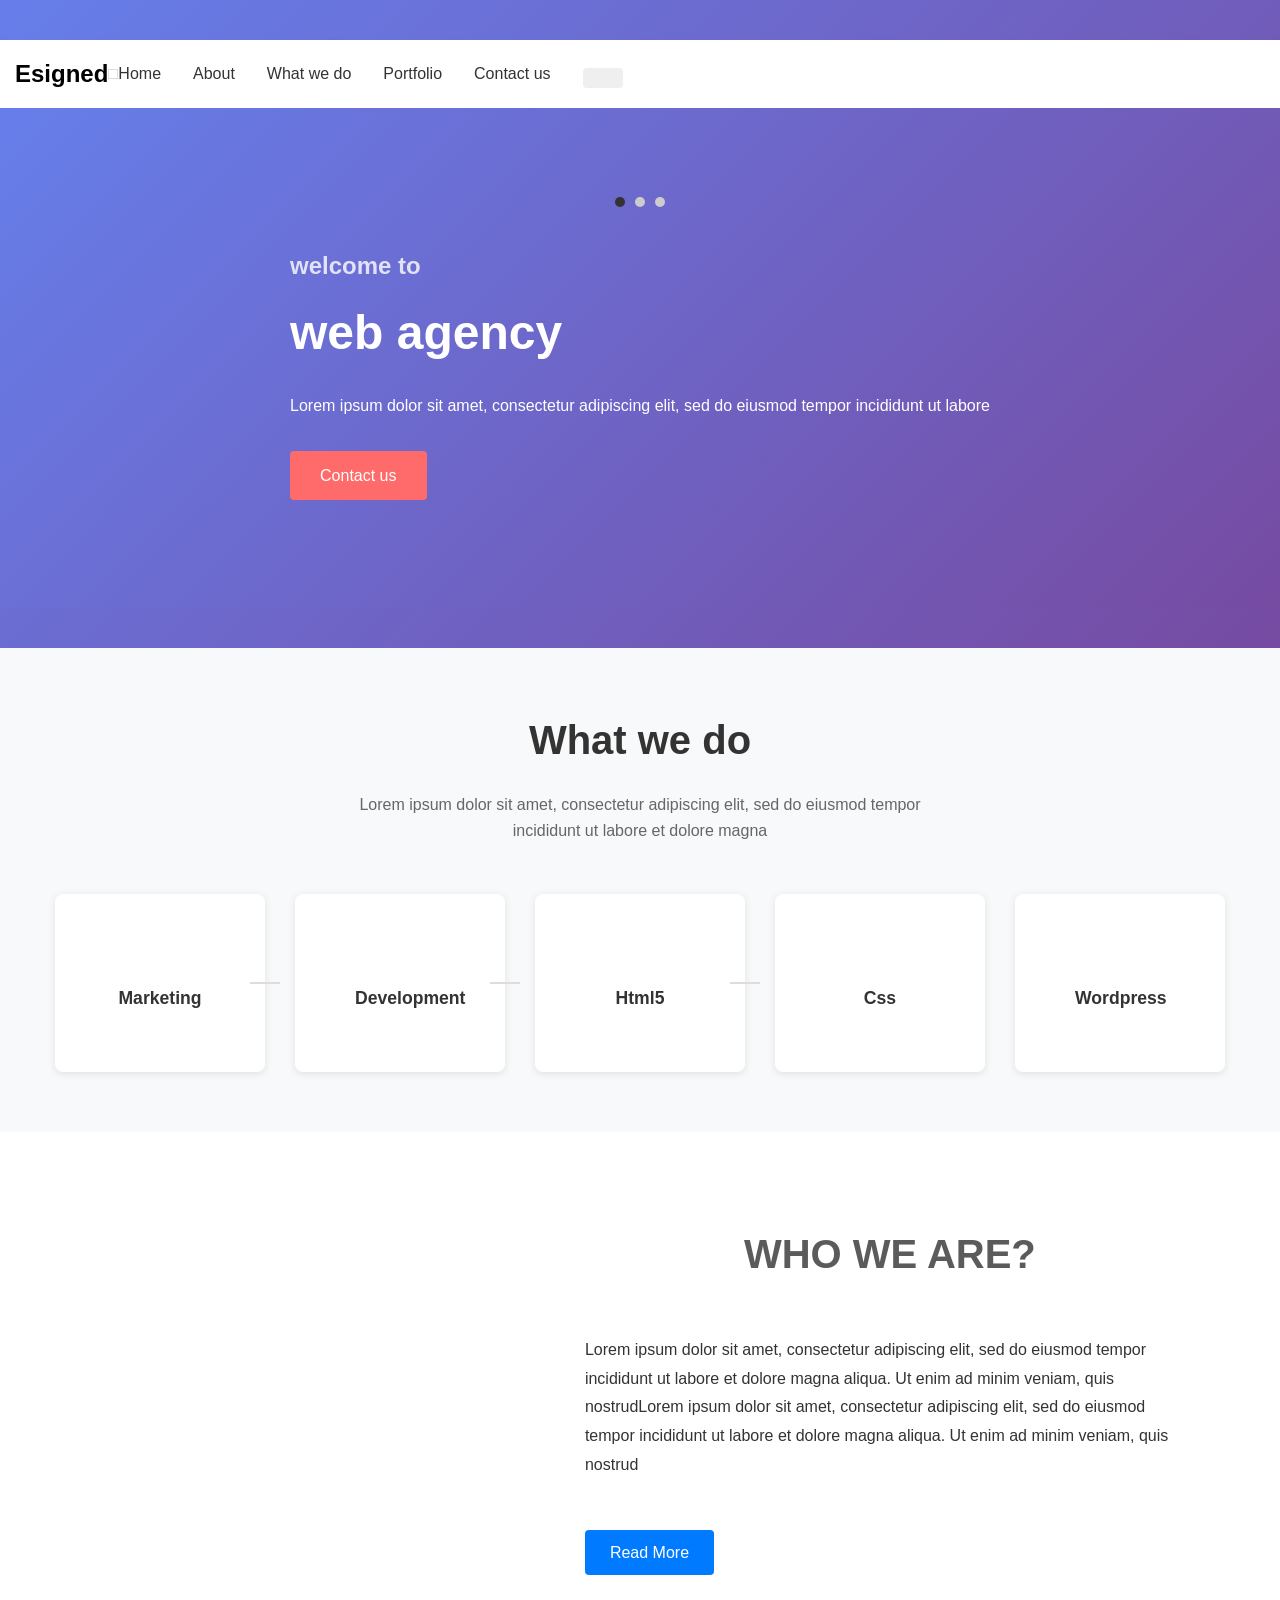
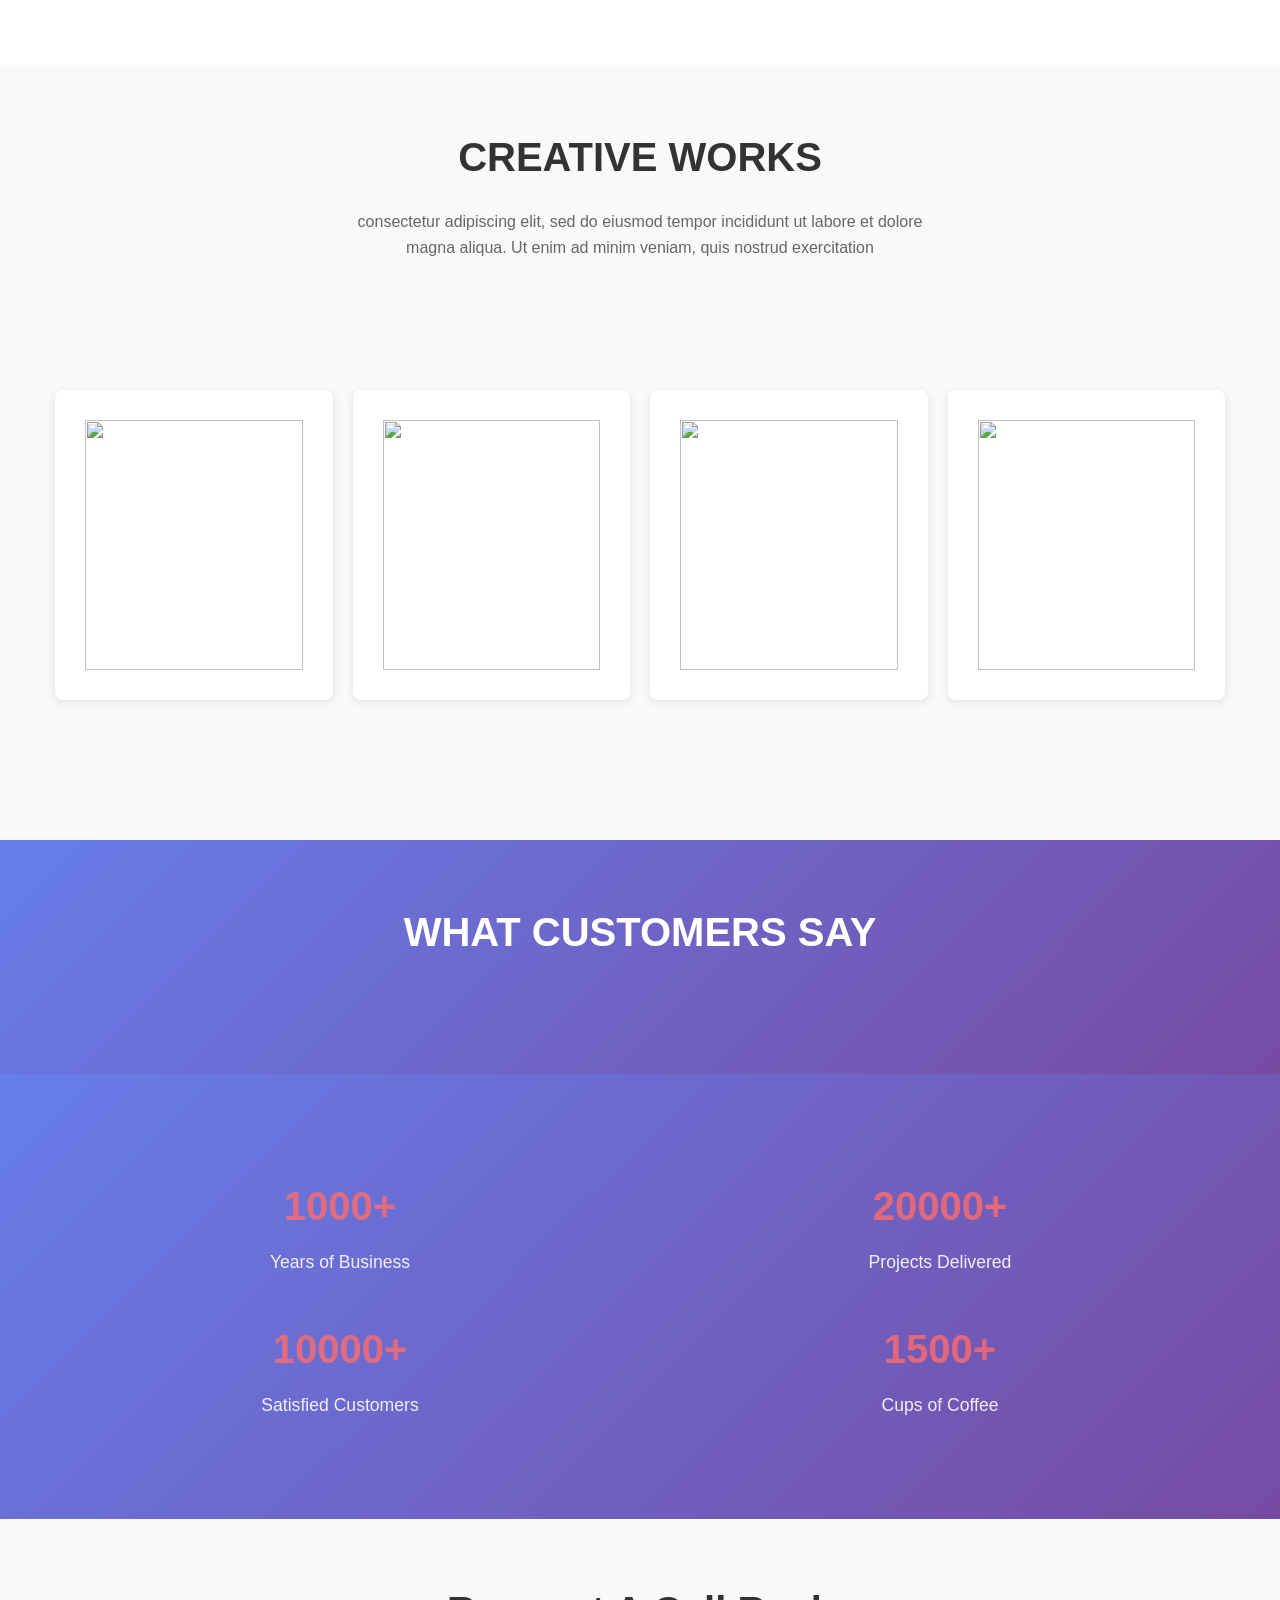
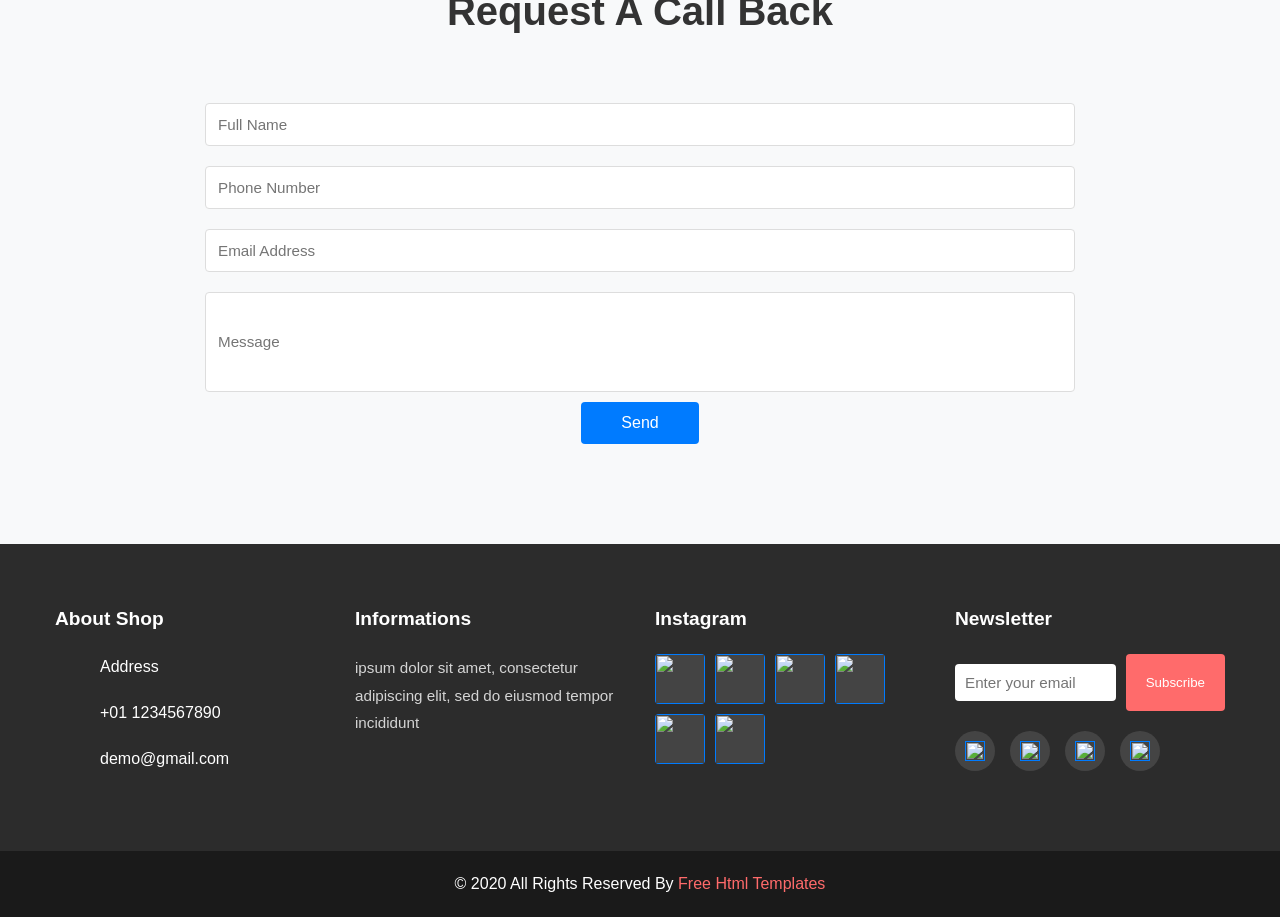
==== commit 28af5cb6: "Update website with modern design - all HTML pages" ====
--- a/index.html
+++ b/index.html
@@ -8,12 +8,13 @@
   <!-- Mobile Metas -->
   <meta name="viewport" content="width=device-width, initial-scale=1, shrink-to-fit=no" />
   <!-- Site Metas -->
-  <meta name="keywords" content="web design, web development, agency" />
-  <meta name="description" content="Modern Web Design & Development Agency" />
-  <meta name="author" content="Your Agency" />
-
-  <title>CreativeWorks - Web Design & Development</title>
-
+  <meta name="keywords" content="" />
+  <meta name="description" content="" />
+  <meta name="author" content="" />
+
+  <title>Esigned</title>
+
+  <!-- slider stylesheet -->
   <!-- slider stylesheet -->
   <link rel="stylesheet" type="text/css" href="https://cdnjs.cloudflare.com/ajax/libs/OwlCarousel2/2.3.4/assets/owl.carousel.min.css" />
 
@@ -35,9 +36,11 @@
       <div class="container-fluid">
         <nav class="navbar navbar-expand-lg custom_nav-container pt-3">
           <a class="navbar-brand" href="index.html">
-            <span>CreativeWorks</span>
+            <span>
+              Esigned
+            </span>
           </a>
-          <button class="navbar-toggler" type="button" data-toggle="collapse" data-target="#navbarSupportedContent" aria-controls="navbarSupportedContent" aria-expanded="false" aria-label="Toggle">
+          <button class="navbar-toggler" type="button" data-toggle="collapse" data-target="#navbarSupportedContent" aria-controls="navbarSupportedContent" aria-expanded="false" aria-label="Toggle navigation">
             <span class="navbar-toggler-icon"></span>
           </button>
 
@@ -51,7 +54,7 @@
                   <a class="nav-link" href="about.html"> About </a>
                 </li>
                 <li class="nav-item">
-                  <a class="nav-link" href="do.html"> Services </a>
+                  <a class="nav-link" href="do.html"> What we do </a>
                 </li>
                 <li class="nav-item">
                   <a class="nav-link" href="portfolio.html"> Portfolio </a>
@@ -61,7 +64,12 @@
                 </li>
               </ul>
               <div class="user_option">
-                <a href="contact.html" class="contact-btn">Get Started</a>
+                <a href="">
+                  <img src="images/user.png" alt="">
+                </a>
+                <form class="form-inline my-2 my-lg-0 ml-0 ml-lg-4 mb-3 mb-lg-0">
+                  <button class="btn  my-2 my-sm-0 nav_search-btn" type="submit"></button>
+                </form>
               </div>
             </div>
           </div>
@@ -84,13 +92,21 @@
                 <div class="col">
                   <div class="detail-box">
                     <div>
-                      <h2>Welcome to</h2>
-                      <h1>Digital Excellence</h1>
+                      <h2>
+                        welcome to
+
+                      </h2>
+                      <h1>
+                        web agency
+                      </h1>
                       <p>
-                        Create stunning websites and applications that drive business growth. Our expert team delivers innovative solutions tailored to your needs.
+                        Lorem ipsum dolor sit amet, consectetur adipiscing elit, sed do eiusmod tempor incididunt ut
+                        labore
                       </p>
                       <div class="">
-                        <a href="contact.html">Start Your Project</a>
+                        <a href="">
+                          Contact us
+                        </a>
                       </div>
                     </div>
                   </div>
@@ -102,13 +118,21 @@
                 <div class="col">
                   <div class="detail-box">
                     <div>
-                      <h2>Innovation Meets</h2>
-                      <h1>Design</h1>
+                      <h2>
+                        welcome to
+
+                      </h2>
+                      <h1>
+                        web agency
+                      </h1>
                       <p>
-                        Transform your ideas into reality with cutting-edge web technologies and modern design principles that captivate your audience.
+                        Lorem ipsum dolor sit amet, consectetur adipiscing elit, sed do eiusmod tempor incididunt ut
+                        labore
                       </p>
                       <div class="">
-                        <a href="portfolio.html">View Our Work</a>
+                        <a href="">
+                          Contact us
+                        </a>
                       </div>
                     </div>
                   </div>
@@ -120,13 +144,21 @@
                 <div class="col">
                   <div class="detail-box">
                     <div>
-                      <h2>Empower Your</h2>
-                      <h1>Business Online</h1>
+                      <h2>
+                        welcome to
+
+                      </h2>
+                      <h1>
+                        web agency
+                      </h1>
                       <p>
-                        From responsive websites to powerful web apps, we build digital solutions that solve real problems and deliver measurable results.
+                        Lorem ipsum dolor sit amet, consectetur adipiscing elit, sed do eiusmod tempor incididunt ut
+                        labore
                       </p>
                       <div class="">
-                        <a href="about.html">Learn More</a>
+                        <a href="">
+                          Contact us
+                        </a>
                       </div>
                     </div>
                   </div>
@@ -147,56 +179,62 @@
     <div class="container">
       <div class="heading_container">
         <h2>
-          Our Services
+          What we do
         </h2>
         <p>
-          We provide comprehensive web solutions tailored to meet your business objectives and deliver exceptional user experiences
+          Lorem ipsum dolor sit amet, consectetur adipiscing elit, sed do eiusmod tempor incididunt ut labore et dolore
+          magna
         </p>
       </div>
       <div class="do_container">
         <div class="box arrow-start arrow_bg">
           <div class="img-box">
-            <div class="service-icon">🎨</div>
-          </div>
-          <div class="detail-box">
-            <h6>Web Design</h6>
-            <p>Modern, responsive designs that engage users</p>
+            <img src="images/d-1.png" alt="">
+          </div>
+          <div class="detail-box">
+            <h6>
+              Marketing
+            </h6>
           </div>
         </div>
         <div class="box arrow-middle arrow_bg">
           <div class="img-box">
-            <div class="service-icon">💻</div>
-          </div>
-          <div class="detail-box">
-            <h6>Development</h6>
-            <p>Scalable web applications built with latest tech</p>
+            <img src="images/d-2.png" alt="">
+          </div>
+          <div class="detail-box">
+            <h6>
+              Development
+            </h6>
           </div>
         </div>
         <div class="box arrow-middle arrow_bg">
           <div class="img-box">
-            <div class="service-icon">📱</div>
-          </div>
-          <div class="detail-box">
-            <h6>Responsive Web</h6>
-            <p>Works perfectly on all devices and screens</p>
+            <img src="images/d-3.png" alt="">
+          </div>
+          <div class="detail-box">
+            <h6>
+              Html5
+            </h6>
           </div>
         </div>
         <div class="box arrow-end arrow_bg">
           <div class="img-box">
-            <div class="service-icon">⚡</div>
-          </div>
-          <div class="detail-box">
-            <h6>Performance</h6>
-            <p>Lightning-fast websites optimized for speed</p>
+            <img src="images/d-4.png" alt="">
+          </div>
+          <div class="detail-box">
+            <h6>
+              Css
+            </h6>
           </div>
         </div>
         <div class="box ">
           <div class="img-box">
-            <div class="service-icon">🔒</div>
-          </div>
-          <div class="detail-box">
-            <h6>Security</h6>
-            <p>Secure solutions protecting your data</p>
+            <img src="images/d-5.png" alt="">
+          </div>
+          <div class="detail-box">
+            <h6>
+              Wordpress
+            </h6>
           </div>
         </div>
       </div>
@@ -211,29 +249,25 @@
     <div class="container">
       <div class="row">
         <div class="col-md-5">
-          <div class="img-box modern-img">
-            <div class="about-visual">
-              <div class="visual-card">Expert Team</div>
-              <div class="visual-card">Quality First</div>
-              <div class="visual-card">Fast Delivery</div>
-            </div>
+          <div class="img-box">
+            <img src="images/who-img.jpg" alt="">
           </div>
         </div>
         <div class="col-md-7">
           <div class="detail-box">
             <div class="heading_container">
               <h2>
-                WHO WE ARE
+                WHO WE ARE?
               </h2>
             </div>
             <p>
-              We are a team of passionate developers, designers, and strategists dedicated to creating exceptional digital experiences. With years of industry experience, we've helped hundreds of businesses establish their online presence and achieve their digital goals.
-            </p>
-            <p>
-              Our approach is client-centric, collaborative, and results-driven. We combine creativity with technical expertise to deliver solutions that not only look great but also perform exceptionally well.
+              Lorem ipsum dolor sit amet, consectetur adipiscing elit, sed do eiusmod tempor incididunt ut labore et
+              dolore magna aliqua. Ut enim ad minim veniam, quis nostrudLorem ipsum dolor sit amet, consectetur
+              adipiscing elit, sed do eiusmod tempor incididunt ut labore et dolore magna aliqua. Ut enim ad minim
+              veniam, quis nostrud
             </p>
             <div>
-              <a href="about.html">
+              <a href="">
                 Read More
               </a>
             </div>
@@ -254,29 +288,25 @@
           CREATIVE WORKS
         </h2>
         <p>
-          Explore our portfolio of successful projects that showcase our expertise in web design, development, and digital innovation
+          consectetur adipiscing elit, sed do eiusmod tempor incididunt ut labore et dolore magna aliqua. Ut enim ad
+          minim veniam, quis nostrud exercitation
         </p>
       </div>
       <div class="work_container layout_padding2">
         <div class="box b-1">
-          <div class="work-visual">
-            <div class="visual-element">E-Commerce</div>
-          </div>
+          <img src="images/w-1.png" alt="">
         </div>
         <div class="box b-2">
-          <div class="work-visual">
-            <div class="visual-element">SaaS Platform</div>
-          </div>
+          <img src="images/w-2.png" alt="">
+
         </div>
         <div class="box b-3">
-          <div class="work-visual">
-            <div class="visual-element">Corporate Site</div>
-          </div>
+          <img src="images/w-3.png" alt="">
+
         </div>
         <div class="box b-4">
-          <div class="work-visual">
-            <div class="visual-element">Mobile App</div>
-          </div>
+          <img src="images/w-4.png" alt="">
+
         </div>
       </div>
     </div>
@@ -289,7 +319,7 @@
     <div class="container">
       <div class="heading_container">
         <h2>
-          WHAT CLIENTS SAY
+          WHAT CUSTOMERS SAY
         </h2>
       </div>
       <div class="carousel-wrap ">
@@ -297,17 +327,18 @@
           <div class="item">
             <div class="box">
               <div class="img-box">
-                <div class="client-avatar">👤</div>
+                <img src="images/c-1.png" alt="">
               </div>
               <div class="detail-box">
                 <h5>
-                  John Smith <br>
+                  Tempor incididunt <br>
                   <span>
-                    CEO, TechStart Inc
+                    Dipiscing elit
                   </span>
                 </h5>
+                <img src="images/quote.png" alt="">
                 <p>
-                  Exceptional service! The team delivered our website ahead of schedule and exceeded all expectations. Highly recommended!
+                  Dipiscing elit, sed do eiusmod tempor incididunt ut labore et dolore magna aliqua. Ut enim ad minim
                 </p>
               </div>
             </div>
@@ -315,17 +346,18 @@
           <div class="item">
             <div class="box">
               <div class="img-box">
-                <div class="client-avatar">👤</div>
+                <img src="images/c-2.png" alt="">
               </div>
               <div class="detail-box">
                 <h5>
-                  Sarah Johnson <br>
+                  Tempor incididunt <br>
                   <span>
-                    Founder, Creative Agency
+                    Dipiscing elit
                   </span>
                 </h5>
+                <img src="images/quote.png" alt="">
                 <p>
-                  Professional, creative, and result-oriented. They transformed our vision into a stunning digital presence that's driving real growth.
+                  Dipiscing elit, sed do eiusmod tempor incididunt ut labore et dolore magna aliqua. Ut enim ad minim
                 </p>
               </div>
             </div>
@@ -333,17 +365,18 @@
           <div class="item">
             <div class="box">
               <div class="img-box">
-                <div class="client-avatar">👤</div>
+                <img src="images/c-3.png" alt="">
               </div>
               <div class="detail-box">
                 <h5>
-                  Michael Brown <br>
+                  Tempor incididunt <br>
                   <span>
-                    Marketing Director
+                    Dipiscing elit
                   </span>
                 </h5>
+                <img src="images/quote.png" alt="">
                 <p>
-                  Outstanding work quality and excellent communication throughout the project. A true partner in our digital transformation.
+                  Dipiscing elit, sed do eiusmod tempor incididunt ut labore et dolore magna aliqua. Ut enim ad minim
                 </p>
               </div>
             </div>
@@ -362,40 +395,40 @@
         <div class="col-md-3 col-sm-6">
           <div class="detail-box">
             <h2>
-              500+
+              1000+
             </h2>
             <h5>
-              Projects Completed
+              Years of Business
             </h5>
           </div>
         </div>
         <div class="col-md-3 col-sm-6">
           <div class="detail-box">
             <h2>
-              100+
+              20000+
             </h2>
             <h5>
-              Happy Clients
+              Projects Delivered
             </h5>
           </div>
         </div>
         <div class="col-md-3 col-sm-6">
           <div class="detail-box">
             <h2>
-              50+
+              10000+
             </h2>
             <h5>
-              Team Members
+              Satisfied Customers
             </h5>
           </div>
         </div>
         <div class="col-md-3 col-sm-6">
           <div class="detail-box">
             <h2>
-              15+
+              1500+
             </h2>
             <h5>
-              Years Experience
+              Cups of Coffee
             </h5>
           </div>
         </div>
@@ -413,7 +446,7 @@
 
       <div class="heading_container">
         <h2>
-          Let's Work Together
+          Request A Call Back
         </h2>
       </div>
       <div class="">
@@ -423,20 +456,20 @@
               <div class="contact-form">
                 <form action="">
                   <div>
-                    <input type="text" placeholder="Full Name " required>
+                    <input type="text" placeholder="Full Name ">
                   </div>
                   <div>
-                    <input type="text" placeholder="Phone Number" required>
+                    <input type="text" placeholder="Phone Number">
                   </div>
                   <div>
-                    <input type="email" placeholder="Email Address" required>
+                    <input type="email" placeholder="Email Address">
                   </div>
                   <div>
-                    <textarea placeholder="Tell us about your project..." class="input_message" required></textarea>
+                    <input type="text" placeholder="Message" class="input_message">
                   </div>
                   <div class="d-flex justify-content-center">
                     <button type="submit" class="btn_on-hover">
-                      Send Message
+                      Send
                     </button>
                   </div>
                 </form>
@@ -444,6 +477,9 @@
             </div>
           </div>
         </div>
+      </div>
+      <div class="map_img-box">
+        <img src="images/map-img.png" alt="">
       </div>
     </div>
   </section>
@@ -459,30 +495,30 @@
         <div class="col-md-3">
           <div class="info_contact">
             <h5>
-              Contact Info
+              About Shop
             </h5>
             <div>
               <div class="img-box">
-                📍
+                <img src="images/location-white.png" width="18px" alt="">
               </div>
               <p>
-                San Francisco, CA 94102
+                Address
               </p>
             </div>
             <div>
               <div class="img-box">
-                📞
+                <img src="images/telephone-white.png" width="12px" alt="">
               </div>
               <p>
-                +1 (555) 123-4567
+                +01 1234567890
               </p>
             </div>
             <div>
               <div class="img-box">
-                ✉️
+                <img src="images/envelope-white.png" width="18px" alt="">
               </div>
               <p>
-                hello@creativeworks.com
+                demo@gmail.com
               </p>
             </div>
           </div>
@@ -490,10 +526,10 @@
         <div class="col-md-3">
           <div class="info_info">
             <h5>
-              About Us
+              Informations
             </h5>
             <p>
-              We are a full-service digital agency specializing in web design, development, and digital marketing solutions for businesses of all sizes.
+              ipsum dolor sit amet, consectetur adipiscing elit, sed do eiusmod tempor incididunt
             </p>
           </div>
         </div>
@@ -501,31 +537,43 @@
         <div class="col-md-3">
           <div class="info_insta">
             <h5>
-              Quick Links
+              Instagram
             </h5>
             <div class="insta_container">
               <div>
-                <a href="index.html">
+                <a href="">
                   <div class="insta-box b-1">
-                    Home
+                    <img src="images/insta.png" alt="">
                   </div>
                 </a>
-                <a href="about.html">
+                <a href="">
                   <div class="insta-box b-2">
-                    About
+                    <img src="images/insta.png" alt="">
                   </div>
                 </a>
               </div>
 
               <div>
-                <a href="portfolio.html">
+                <a href="">
                   <div class="insta-box b-3">
-                    Portfolio
+                    <img src="images/insta.png" alt="">
                   </div>
                 </a>
-                <a href="contact.html">
+                <a href="">
                   <div class="insta-box b-4">
-                    Contact
+                    <img src="images/insta.png" alt="">
+                  </div>
+                </a>
+              </div>
+              <div>
+                <a href="">
+                  <div class="insta-box b-3">
+                    <img src="images/insta.png" alt="">
+                  </div>
+                </a>
+                <a href="">
+                  <div class="insta-box b-4">
+                    <img src="images/insta.png" alt="">
                   </div>
                 </a>
               </div>
@@ -538,23 +586,23 @@
               Newsletter
             </h5>
             <form action="">
-              <input type="email" placeholder="Enter your email" required>
+              <input type="email" placeholder="Enter your email">
               <button>
                 Subscribe
               </button>
             </form>
             <div class="social_box">
               <a href="">
-                f
+                <img src="images/fb.png" alt="">
               </a>
               <a href="">
-                𝕏
+                <img src="images/twitter.png" alt="">
               </a>
               <a href="">
-                in
+                <img src="images/linkedin.png" alt="">
               </a>
               <a href="">
-                ▶️
+                <img src="images/youtube.png" alt="">
               </a>
             </div>
           </div>
@@ -569,8 +617,8 @@
   <!-- footer section -->
   <section class="container-fluid footer_section">
     <p>
-      &copy; 2026 All Rights Reserved By
-      <a href="https://creativeworks.com/">CreativeWorks</a>
+      &copy; 2020 All Rights Reserved By
+      <a href="https://html.design/">Free Html Templates</a>
     </p>
   </section>
   <!-- footer section -->
@@ -603,4 +651,4 @@
 
 </body>
 
-</html>
+</html>
